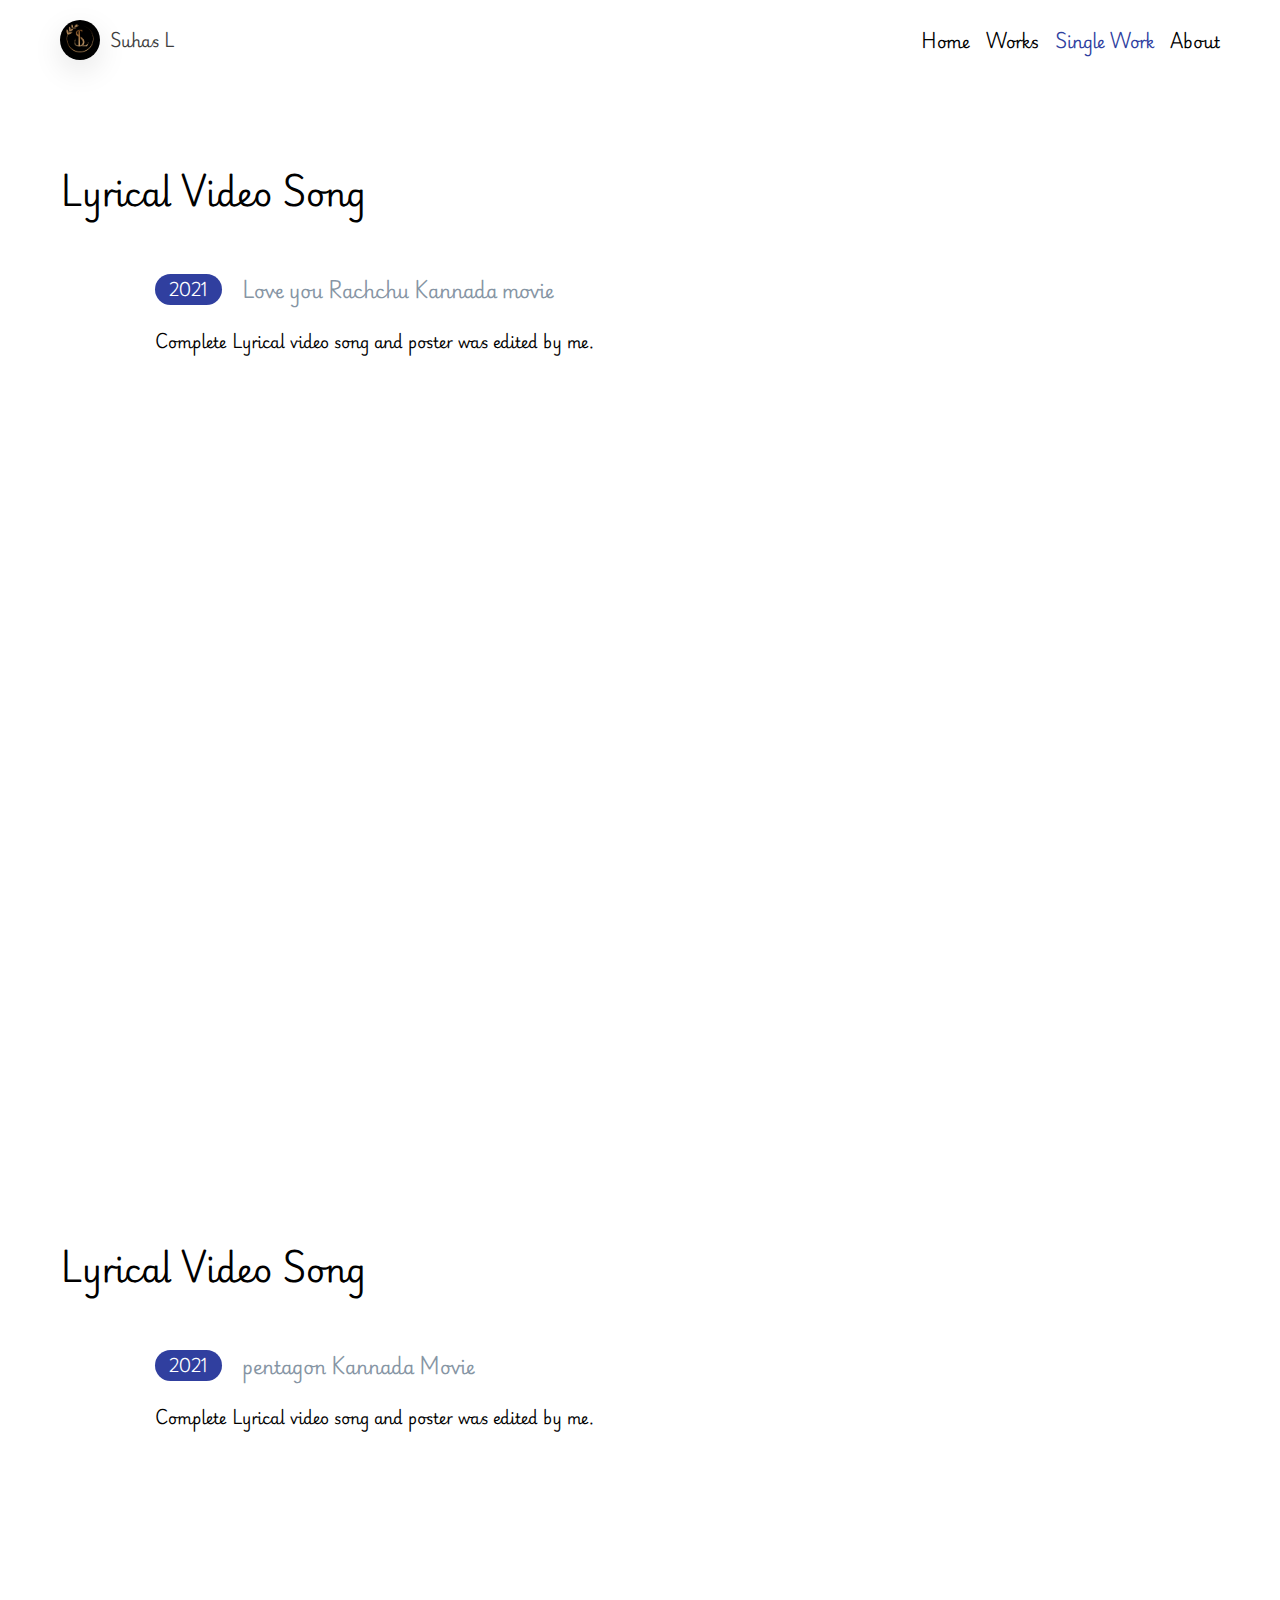
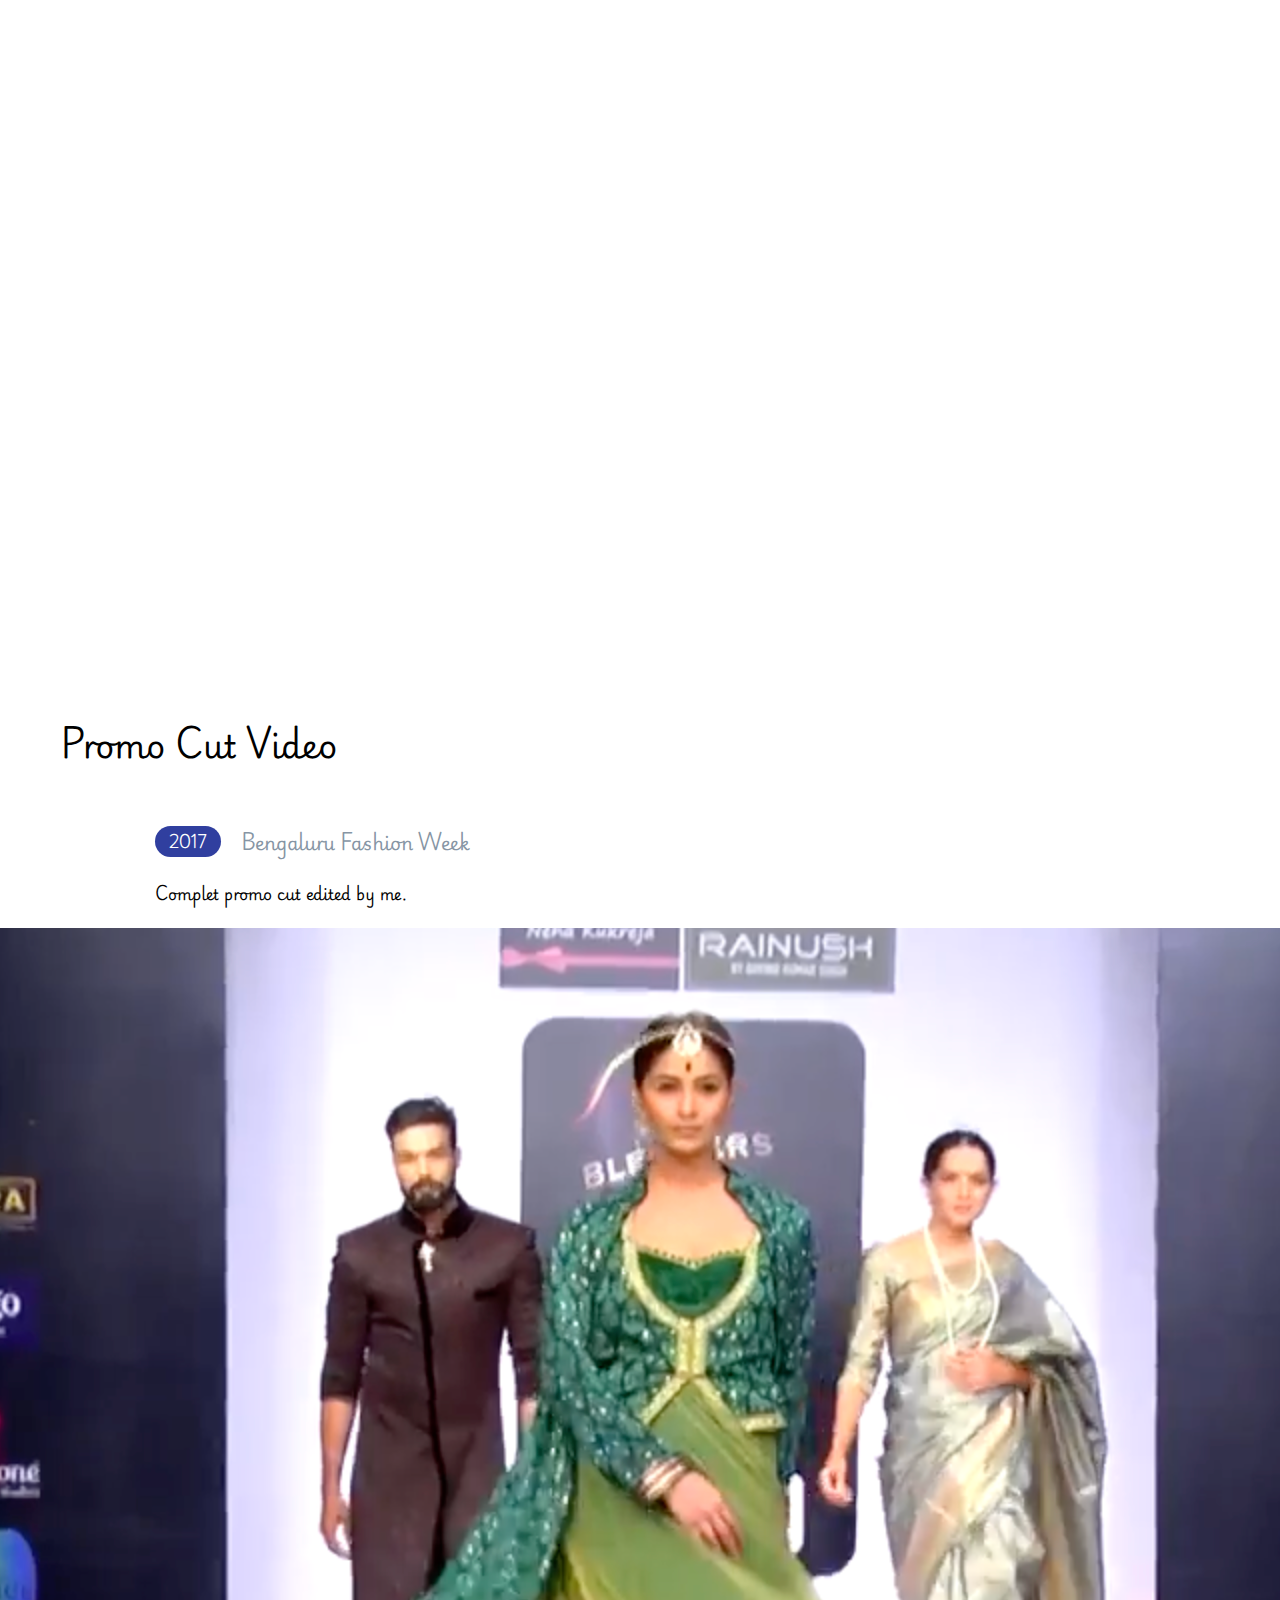
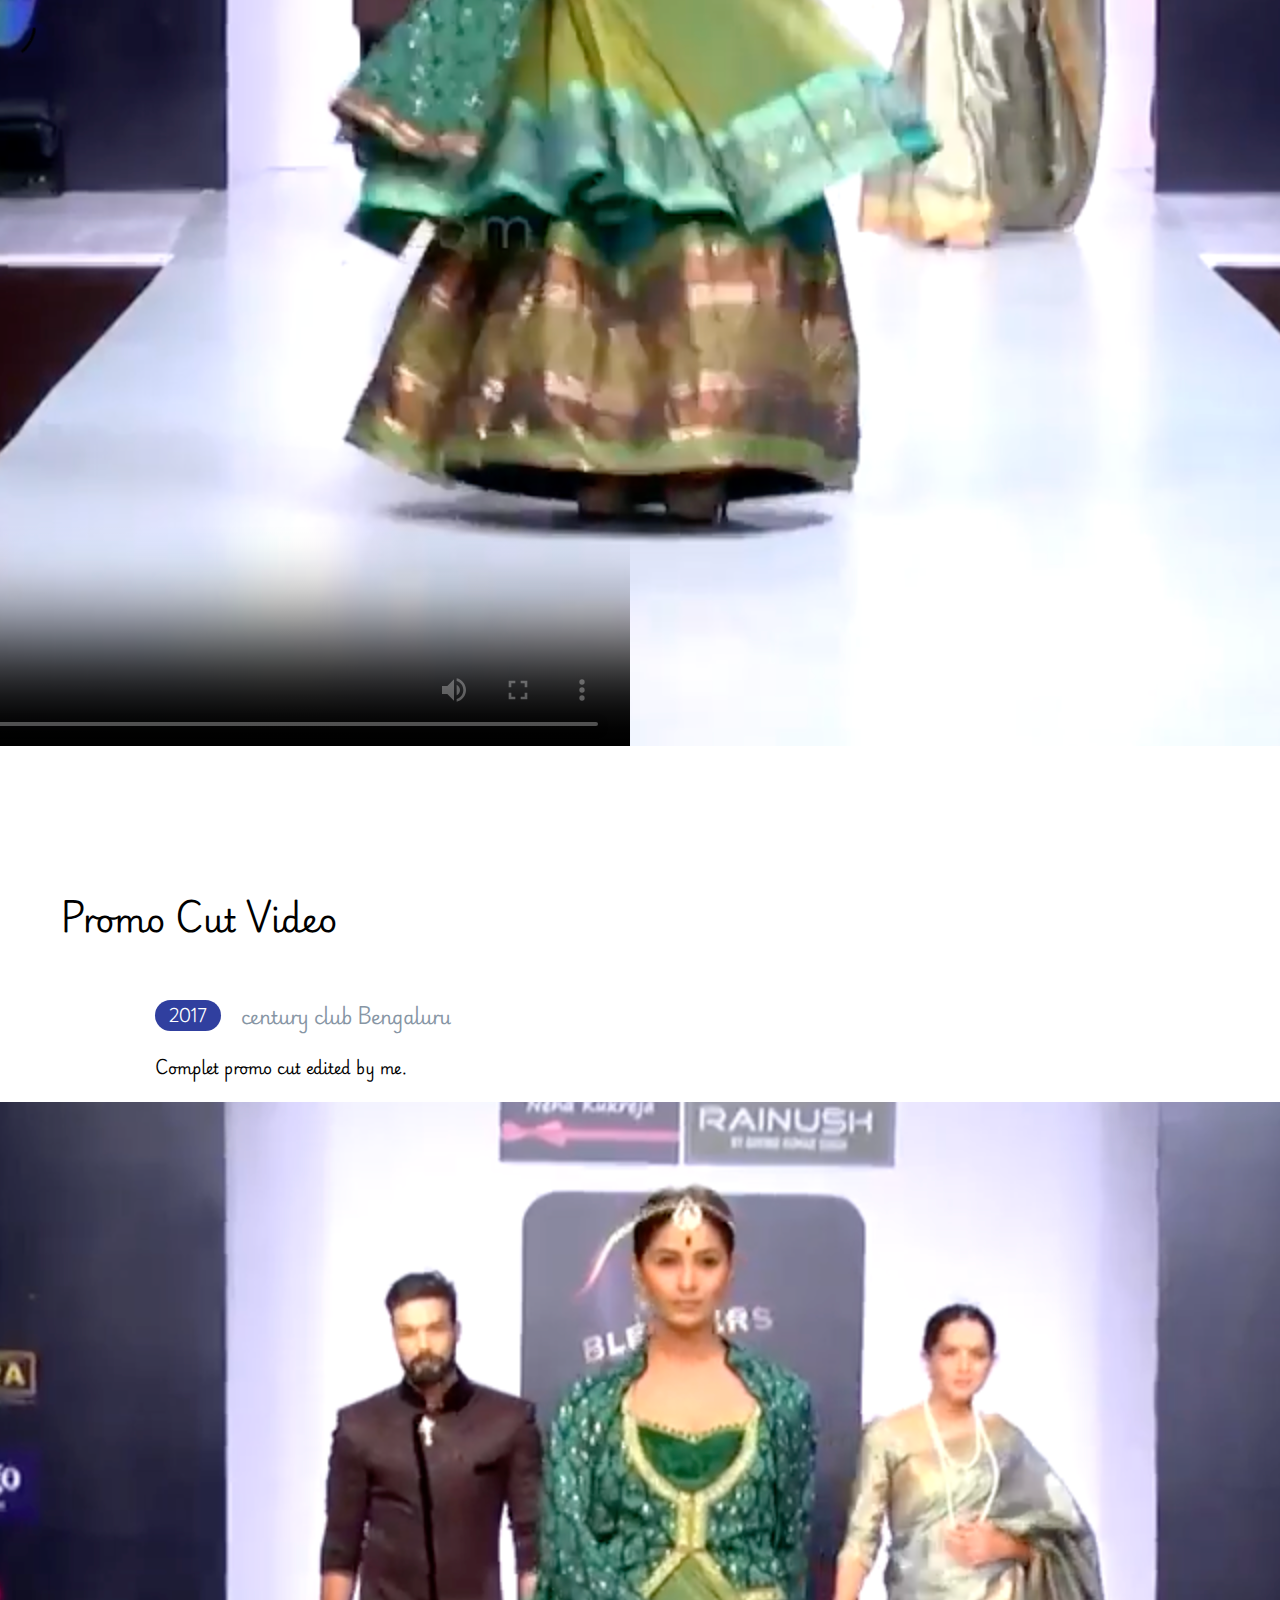
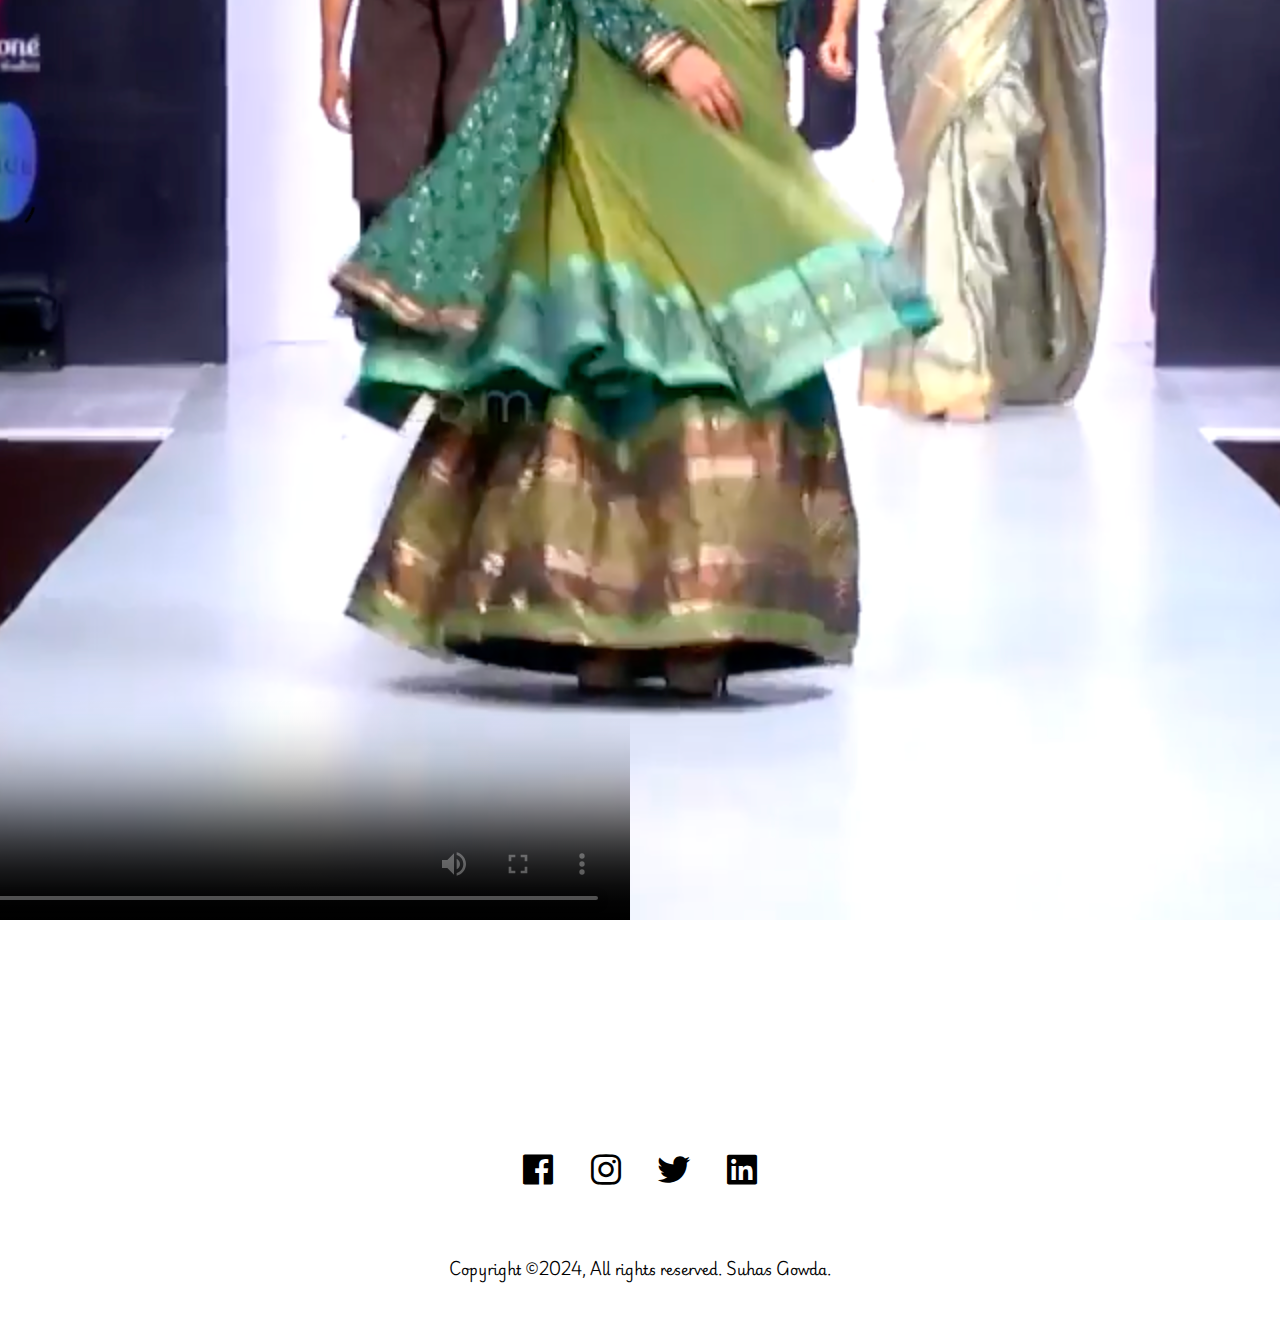
==== single-work.html @ 47966f82 "single-work.html" ====
<!DOCTYPE html>
<html lang="en">

<head>
    <meta charset="UTF-8">
    <meta name="viewport" content="width=device-width, initial-scale=1.0">
    <link href='https://unpkg.com/boxicons@2.1.4/css/boxicons.min.css' rel='stylesheet'>
    <link rel="stylesheet" href="style.css">
    <title>Single Work Page | Suhas L</title>
</head>

<body>

    <nav>
        <div class="logo">
            <img src="assets/logo.png">
            <a href="#">Suhas L</a>
        </div>
        <div class="nav-links">
            <a href="index.html">Home</a>
            <a href="works.html">Works</a>
            <a class="selected" href="single-work.html">Single Work</a>
            <a href="about.html">About</a>
        </div>
    </nav>

   <!DOCTYPE html>
<html lang="en">
<head>
    <meta charset="UTF-8">
    <meta name="viewport" content="width=device-width, initial-scale=1.0">
    <link rel="stylesheet" href="styles.css">
</head>
<body>

<h1 class="page-title">Lyrical Video Song</h1>

<div class="content">
    <div class="work-info">
        <div class="year-badge">2021</div>
        <div class="category">
            <p>Love you Rachchu Kannada movie</p>
        </div>
    </div>

    <p>Complete Lyrical video song and poster was edited by me.</p>

    <!-- First YouTube video -->
    <iframe width="1280 auto" height="720 auto" src="https://www.youtube.com/embed/c3acKecqOKI?si=AXOfdsuxOeLvIfnn" title="YouTube video player" frameborder="0" allow="accelerometer; autoplay; clipboard-write; encrypted-media; gyroscope; picture-in-picture; web-share" referrerpolicy="strict-origin-when-cross-origin" allowfullscreen></iframe>
</div>

<h1 class="page-title">Lyrical Video Song</h1>

<div class="content">
    <div class="work-info">
        <div class="year-badge">2021</div>
        <div class="category">
            <p>pentagon Kannada Movie</p>
        </div>
    </div>

    <p>Complete Lyrical video song and poster was edited by me.</p>

    <!-- Second YouTube video -->
    <iframe width="1280 auto" height="720 auto" src="https://www.youtube.com/embed/EJ8tW-sk_S4?si=3_PJ6ylR5LWvK6cb" title="YouTube video player" frameborder="0" allow="accelerometer; autoplay; clipboard-write; encrypted-media; gyroscope; picture-in-picture; web-share" referrerpolicy="strict-origin-when-cross-origin" allowfullscreen></iframe>
</div>

<h1 class="page-title">Promo Cut Video</h1>

<div class="content">
    <div class="work-info">
        <div class="year-badge">2017</div>
        <div class="category">
            <p>Bengaluru Fashion Week</p>
        </div>
    </div>

    <p>Complet promo cut edited by me.</p>

    <!-- First local video -->
    <video controls poster="assets/Thumbnail.png">
        <source src="assets/Promo video.mp4" type="video/mp4">
        Your browser does not support the video tag.
    </video>
</div>

<h1 class="page-title">Promo Cut Video</h1>

<div class="content">
    <div class="work-info">
        <div class="year-badge">2017</div>
        <div class="category">
            <p>century club Bengaluru</p>
        </div>
    </div>

    <p>Complet promo cut edited by me.</p>

    <!-- Second local video -->
    <video controls poster="assets/Thumbnail.png">
        <source src="assets/fashion show.mp4" type="video/mp4">
        Your browser does not support the video tag.
    </video>
</div>

</body>
</html>




    <footer>
       <!DOCTYPE html>
<html lang="en">
<head>
    <meta charset="UTF-8">
    <meta name="viewport" content="width=device-width, initial-scale=1.0">
    <title>Footer with Social Media Links</title>
    <link rel="stylesheet" href="styles.css"> <!-- Link to external CSS file -->
    <link rel="stylesheet" href="https://cdn.jsdelivr.net/npm/boxicons@2.1.0/css/boxicons.min.css"> <!-- Link to Boxicons CSS -->
</head>
<body>
    <div class="content">
        <!-- Your main content here -->
    </div>

    <footer>
        <div class="socials">
            <a href="https://www.facebook.com/krish.gowda.14855" target="_blank"><i class='bx bxl-facebook-square'></i></a>
            <a href="https://www.instagram.com/krish_gowda_0711" target="_blank"><i class='bx bxl-instagram'></i></a>
            <a href="https://www.twitter.com/Krish1998_29" target="_blank"><i class='bx bxl-twitter'></i></a>
            <a href="https://www.linkedin.com/in/suhas-gowda-4a1223180" target="_blank"><i class='bx bxl-linkedin-square'></i></a>
        </div>
    </footer>
</body>
</html>

        <p>Copyright ©2024, All rights reserved. Suhas Gowda.</p>
    </footer>


</body>

</html>
---- style.css ----
@import url('https://fonts.googleapis.com/css2?family=Playwrite+AU+SA:wght@100..400&family=Playwrite+NG+Modern:wght@100..400&display=swap');


*{
    margin: 0;
    padding: 0;
    box-sizing: border-box;
    font-family: "Playwrite NG Modern", cursive;
}

a{
    text-decoration: none;
    color: #000;
}

img{
    object-fit: cover;
    object-position: top;
    box-shadow: 0 10px 30px rgba(0, 0, 0, 0.1);
}

nav{
    padding: 20px 148px;
    background-color: #fff;
    display: flex;
    align-items: center;
    justify-content: space-between;
    font-weight: 600;
}

nav .logo{
    display: flex;
    align-items: center;
    gap: 10px;
}

nav .logo img{
    width: 40px;
    height: 40px;
    border-radius: 50%;
}

nav .logo a{
    font-size: 15px;
    color: #3e3e3e;
    font-weight: bold;
}

nav .nav-links{
    display: flex;
    gap: 16px;
}

nav .nav-links a{
    transition: color 0.3s ease;
}

nav .nav-links a:hover,
nav .nav-links a.selected{
    color: #303f9f;
}

.main {
    padding: 0 148px;
    display: flex;
    align-items: center;
    justify-content: space-between;
    gap: 50px;
    height: calc(100vh - 80px);
}

.main .info h1{
    font-size: 44px;
    margin-bottom: 40px auto;
}

.main .info p{
    font-size: 16px;
    margin-bottom: 45px;
    width: 100%;
}

.main .info button,
.content .post-list .post-item .buttons button{
    padding: 10px 30px;
    background: #303f9f;
    border: none;
    color: #fff;
    font-size: 16px;
    border-radius: 12px;
    cursor: pointer;
    transition: background 0.3s ease;
}

.main .info button:hover,
.content .post-list .post-item .buttons button:hover{
    background: #1a237e;
}

.main img{
    width: 400px;
    height: 400px;
    border-radius: 140px;
}

.recent{
    padding: 60px 148px;
    background-color: #dbedf2;
}

.recent .header{
    display: flex;
    align-items: center;
    justify-content: space-between;
    margin-bottom: 30px;
}

.recent .header h4,
.separator h4{
    font-size: 20px;
    font-weight: 400;
}

.recent .header a{
    color: #303f9f;
}

.recent .posts{
    display: flex;
    justify-content: center;
    gap: 20px;
}

.recent .posts .post-item{
    background-color: #fff;
    padding: 24px;
    width: 460px;
}

.recent .posts .post-item h3,
.content .post-list .post-item h3{
    font-size: 26px;
    margin-bottom: 18px;
}

.recent .posts .post-item .info,
.content .post-list .post-item .info{
    display: flex;
    gap: 10px;
    margin-bottom: 10px;
}

.recent .posts .post-item .info h5,
.content .post-list .post-item h5{
    font-size: 18px;
    font-weight: 400;
}

.recent .posts .post-item p{
    width: 400px;
}

.separator{
    padding: 40px 148px 0;
}

.separator h4{
    margin-bottom: 30px;
}

.featured{
    padding: 40px 290px 0;
}

.featured .item,
.works-list .item{
    display: flex;
    gap: 30px;
    margin-bottom: 30px;
    padding-bottom: 30px;
    border-bottom: 2px solid #e0e0e0;
}

.featured .item img,
.works-list .item img{
    width: 320px;
    height: 200px;
    border-radius: 6px;
}

.featured .item .details h3,
.works-list .item h3{
    font-size: 30px;
    margin-bottom: 16px;
}

.featured .item .details .item-info,
.works-list .item .details .item-info{
    display: flex;
    align-items: center;
    gap: 20px;
    margin-bottom: 20px;
}

.featured .item .details .item-info .year-badge,
.works-list .item .details .item-info .year-badge,
.content .work-info .year-badge{
    background-color: #303f9f;
    padding: 2px 14px;
    color: #fff;
    border-radius: 16px;
    font-size: 14px;
    font-weight: bold;
}

.featured .item .details .item-info h4,
.works-list .item .details .item-info h4{
    color: #8695a4;
    font-size: 18px;
}

.featured .item .details p,
.works-list .item .details p{
    width: 700px;
    text-align: justify;
}

footer{
    padding: 40px 0;
    display: flex;
    flex-direction: column;
    align-items: center;
}

footer .socials{
    display: flex;
    align-items: center;
    gap: 28px;
    margin-bottom: 20px;
}

footer .socials i{
    font-size: 40px;
    cursor: pointer;
    transition: color 0.3s ease;
}

/* Specific icon colors */
.socials a[href*="facebook"] i:hover{
    color: #3b5998; /* Facebook blue */
}

.socials a[href*="instagram"] i:hover{
    color: #e4405f; /* Instagram pink */
}

.socials a[href*="twitter"] i:hover{
    color: #1da1f2; /* Twitter blue */
}

.socials a[href*="linkedin"] i:hover{
    color: #0077b5; /* LinkedIn blue */
}

footer p{
    font-size: 14px;
}

.page-title{
    padding: 80px 234px 20px;
    width: 100%;
}

.content{
    padding: 30px 148px 60px;
    display: flex;
    flex-direction: column;
    align-items: center;
}

.content .work-info{
    display: flex;
    align-items: center;
    justify-content: flex-start;
    gap: 20px;
    width: 970px;
}

.content .work-info .category{
    color: #8695a4;
    font-size: 18px;
}

.content>p{
    width: 970px;
    font-size: 15px;
    margin: 20px 0;
}

.content>img{
    width: 970px;
    margin: 30px 0;
    border-radius: 20px;
}

.content>h1,
.content>h2,
.content>h3{
    width: 970px;
}

.content .post-list{
    display: flex;
    flex-direction: column;
    gap: 20px;
}

.content .post-list .post-item{
    background-color: #dbedf2;
    padding: 24px;
    width: 960px;
    border-radius: 10px;
}

.content .post-list .post-item .buttons{
    margin-top: 30px;
    display: flex;
    align-items: center;
    justify-content: flex-end;
    gap: 10px;
}

.content .post-list .post-item .buttons button{
    font-size: 14px;
    padding: 6px 20px;
}

.content .post-list .post-item .buttons i{
    font-size: 22px;
    cursor: pointer;
    transition: color 0.3s ease;
}

.content .post-list .post-item .buttons i:hover{
    color: #303f9f;
}

.content .container{
    background-color: #dbedf2;
    padding: 30px;
    display: flex;
    align-items: center;
    gap: 30px;
    width: 970px;
    border-radius: 20px;
}

.content .container img{
    width: 300px;
    height: 300px;
    border-radius: 20px;
}

.content .container h2{
    margin-bottom: 20px;
    font-size: 30px;
}

.content .container .about>p{
    text-align: justify;
}

.content .container .about .email{
    font-weight: bold;
    margin-top: 30px;
    font-size: 14px;
}

.content .container .about .phone{
    font-weight: bold;
    margin-top: 05px;
    font-size: 14px;
}


@media screen and (max-width: 1400px) {
    
    nav{
        padding: 20px 60px;
    }

    .main{
        padding: 0 60px;
    }

    .recent{
        padding: 60px;
    }

    .featured,
    .separator{
        padding: 40px 60px 0;
    }

    .page-title{
        padding: 80px 60px 20px;
    }

}

@media screen and (max-width: 1200px) {
    
    nav{
        padding: 20px 40px;
    }

    .main{
        padding: 0 40px;
    }

    .main img{
        width: 340px;
        height: 340px;
    }

    .recent{
        padding: 40px;
    }

    .featured,
    .separator{
        padding: 40px 40px 0;
    }

    .featured .item .details p,
    .works-list .item .details p{
        width: 100%;
    }

    .page-title{
        padding: 80px 40px 20px;
    }

    .content .work-info,
    .content>p,
    .content>img,
    .content>h1,
    .content>h2,
    .content>h3,
    .content .post-list .post-item,
    .content .container{
        width: 100%;
    }

    .content .container img{
        width: 250px;
        height: 250px;
    }

    .content .container h2{
        font-size: 24px;
        margin-bottom: 10px;
    }

    .content .container .about>p{
        font-size: 14px;
    }

}

@media screen and (max-width: 992px) {
    
    nav{
        padding: 20px;
    }

    .main{
        padding: 0 20px;
    }

    .main img{
        width: 300px;
        height: 300px;
    }

    .main .info h1{
        font-size: 34px;
    }

    .main .info p{
        font-size: 15px;
    }

    .main .info button{
        font-size: 15px;
        padding: 8px 22px;
    }

    .recent{
        padding: 40px 20px;
    }

    .recent .posts .post-item{
        width: 100%;
    }

    .recent .posts .post-item h3,
    .content .post-list .post-item h3{
        font-size: 20px;
    }

    .recent .posts .post-item .info h5,
    .content .post-list .post-item .info h5{
        font-size: 14px;
    }

    .recent .posts .post-item p{
        width: 100%;
        font-size: 14px;
    }

    .featured,
    .separator{
        padding: 40px 20px 0;
    }

    .featured .item,
    .works-list .item{
        flex-direction: column;
        padding: 0 20px 30px;
    }

    .featured .item img,
    .works-list .item img{
        width: 100%;
        height: auto;
    }

    .featured .item .details h3,
    .works-list .details .item h3{
        font-size: 24px;
        margin-bottom: 12px;
    }

    .featured .item .details .item-info .year-badge,
    .works-list .item .details .item-info .year-badge{
        font-size: 12px;
    }

    .featured .item .details .item-info h4,
    .works-list .item .details .item-info h4{
        font-size: 15px;
    }

    .featured .item .details p,
    .works-list .item .details p{
        font-size: 14px;
    }

    .content{
        padding: 30px 20px 60px;
    }

    .content .container h2{
        font-size: 20px;
    }

    .content .container .about>p{
        font-size: 13px;
    }

}

@media screen and (max-width: 768px) {
    
    nav{
        justify-content: center;
    }

    nav .logo{
        display: none;
    }

    .main{
        flex-direction: column;
        justify-content: space-around;
        margin: 40px 0;
        height: auto;
    }

    .main .info h1{
        font-size: 30px;
        margin-bottom: 16px;
    }

    .main .info p{
        margin-bottom: 16px;
    }

    .main .info button{
        padding: 6px 20px;
        font-size: 13px;
    }

    .main img{
        margin-top: 20px;
        width: 100%;
        height: auto;
        border-radius: 50px;
    }

    .recent .posts,
    .content .container{
        flex-direction: column;
    }

    .content .container img{
        width: 100%;
        height: auto;
    }



iframe {
    width: 100%; /* Ensure iframe fills its container */
    height: 100%; /* Full height for responsive behavior */
    aspect-ratio: 16/9; /* Maintain 16:9 aspect ratio for iframe */
}

.video-container {
    width: 100%;
}

video {
    width: 100%; /* Ensure video fills its container */
    height: auto; /* Maintain aspect ratio */
}

/* Responsive breakpoints */

@media (max-width: 767px) {
    /* Mobile view */

    .content-wrapper {
        flex-direction: column; /* Stack iframe and video vertically on smaller screens */
    }

    iframe, video {
        height: auto; /* Reset height for better mobile responsiveness */
        max-width: 100%; /* Ensure videos do not exceed container width */
    }
}

}
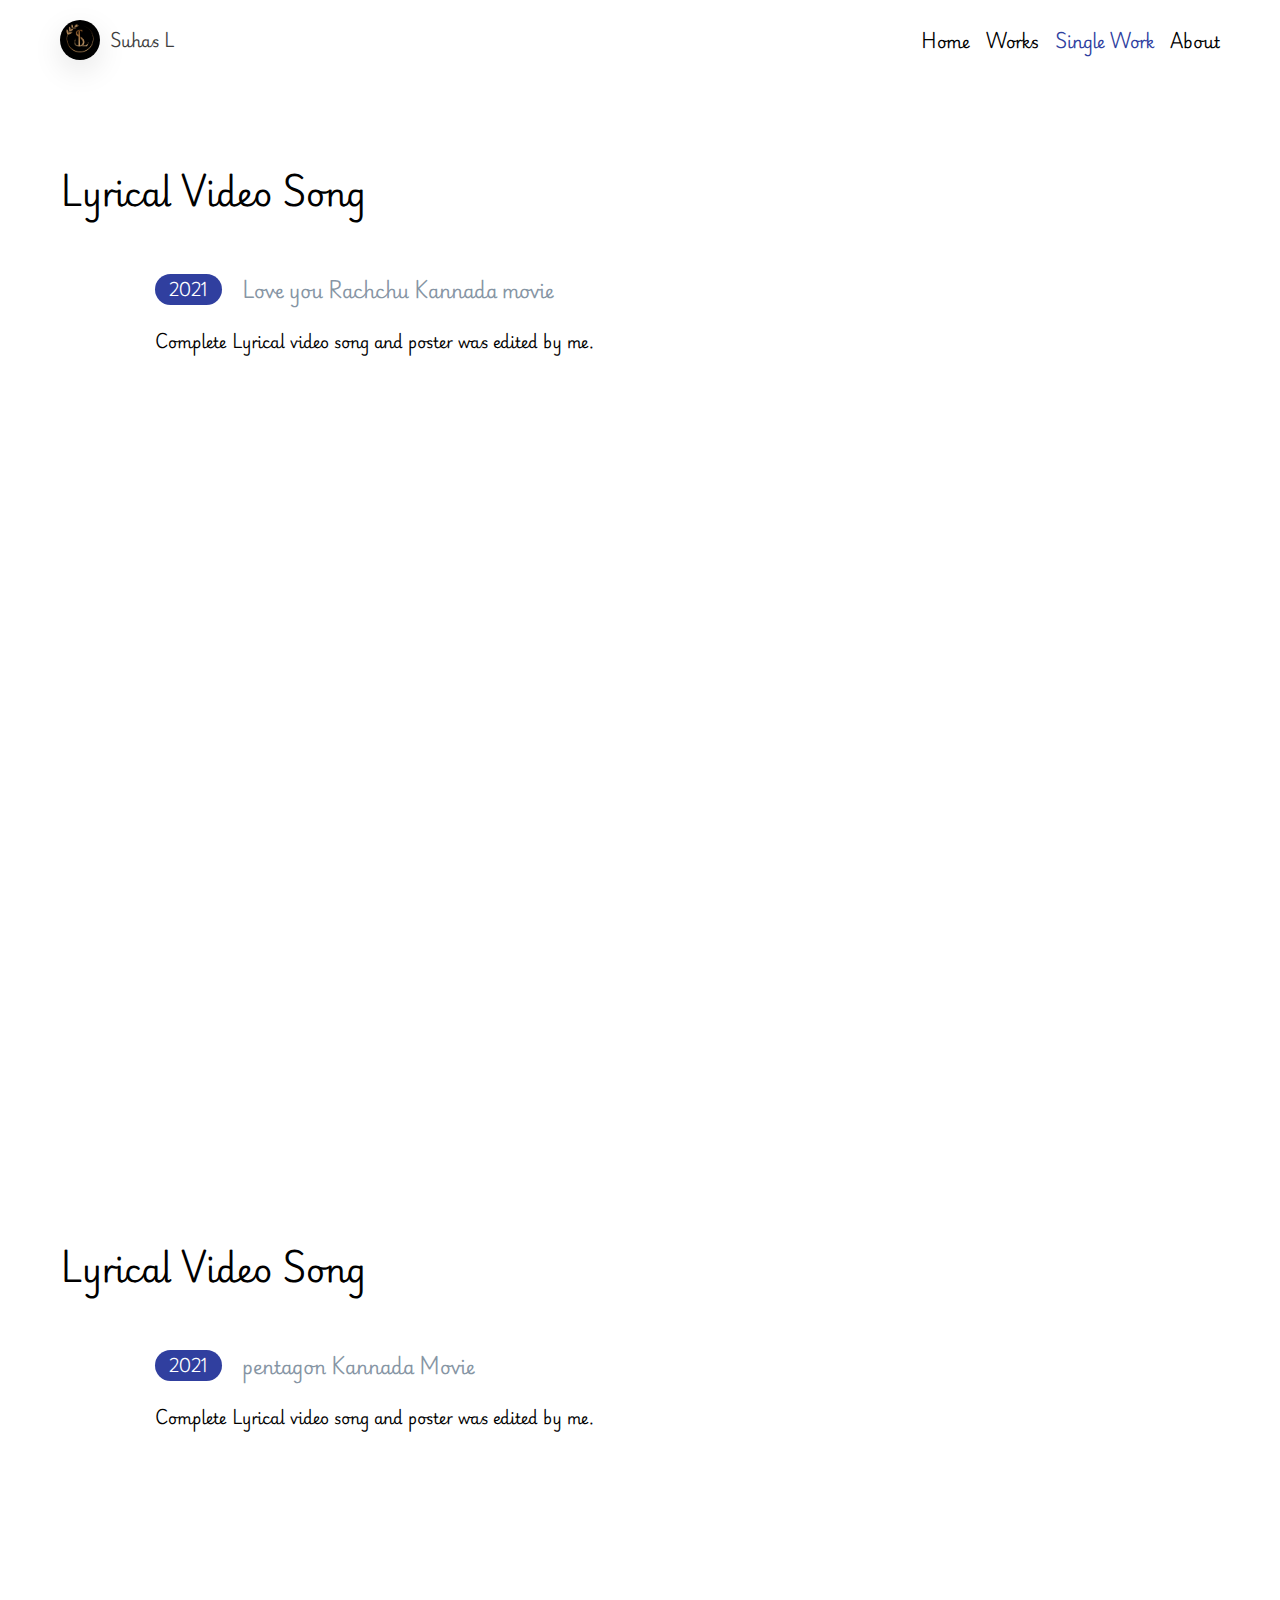
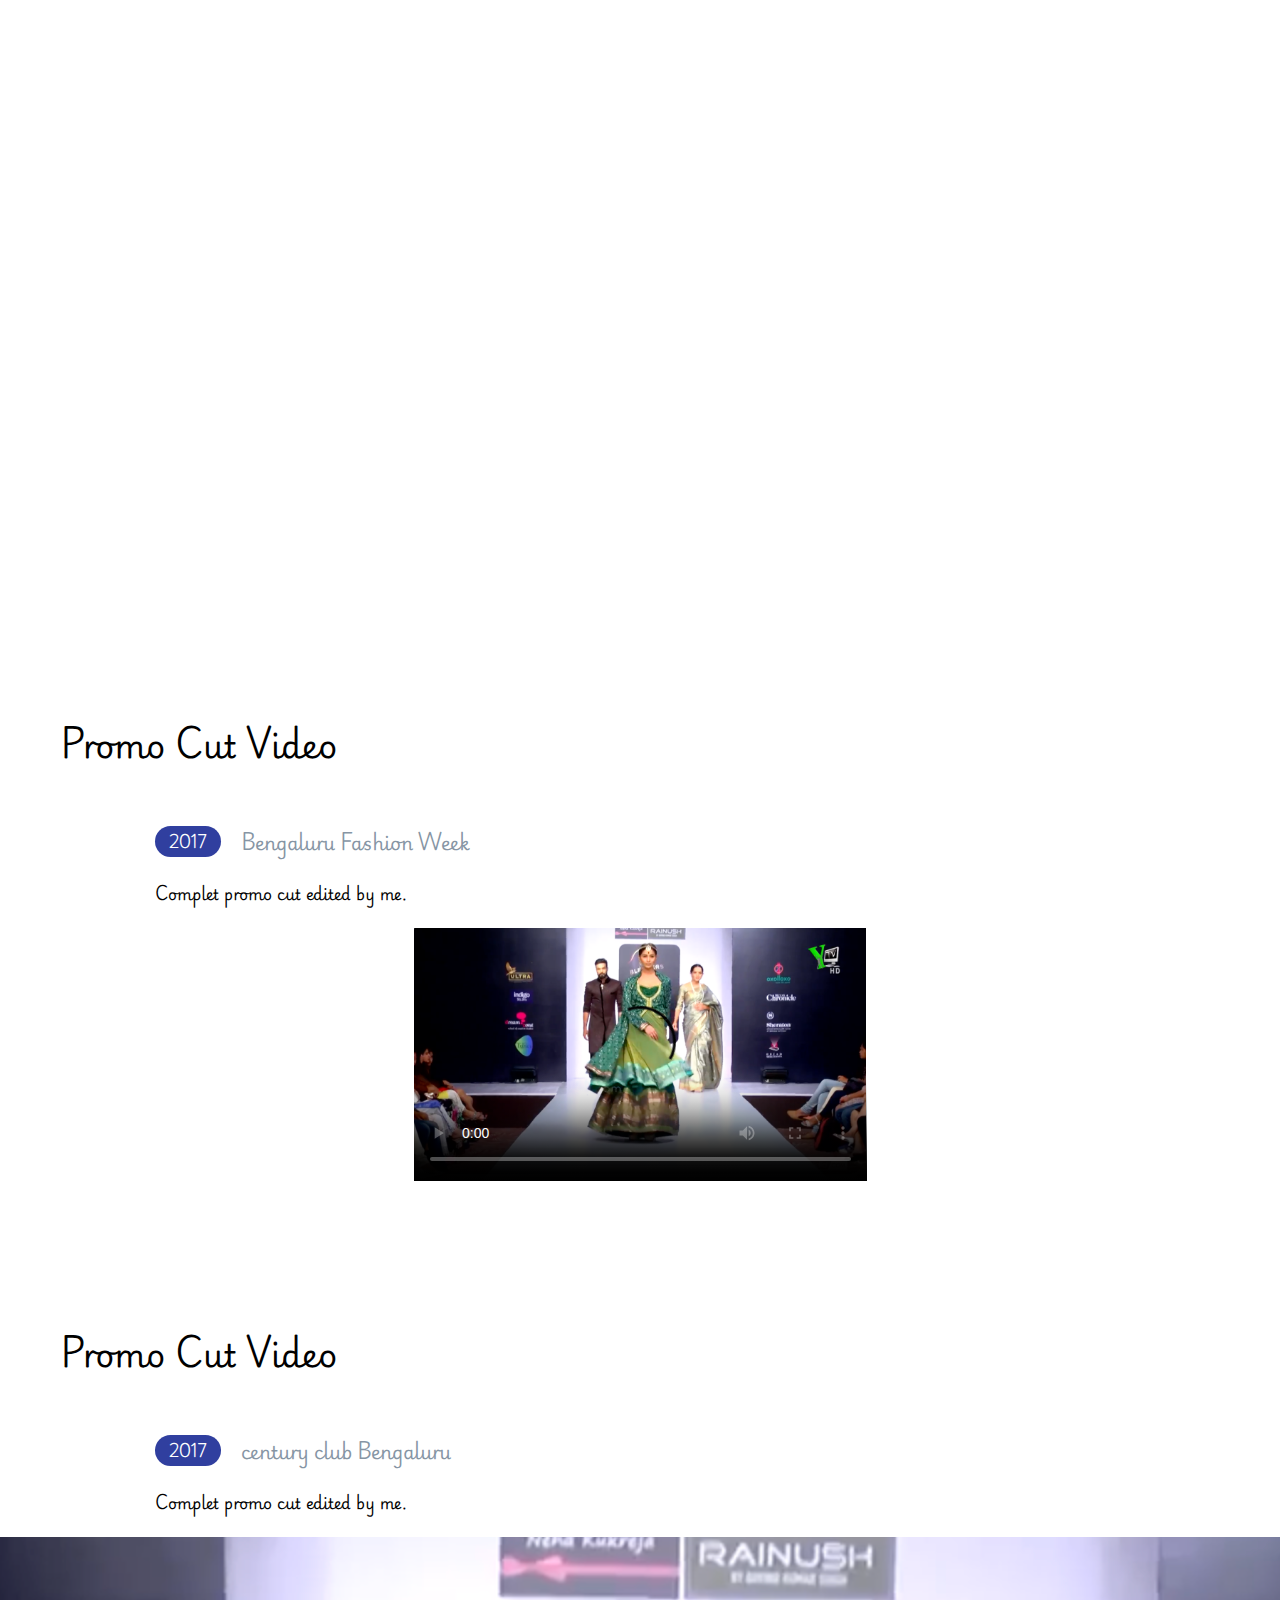
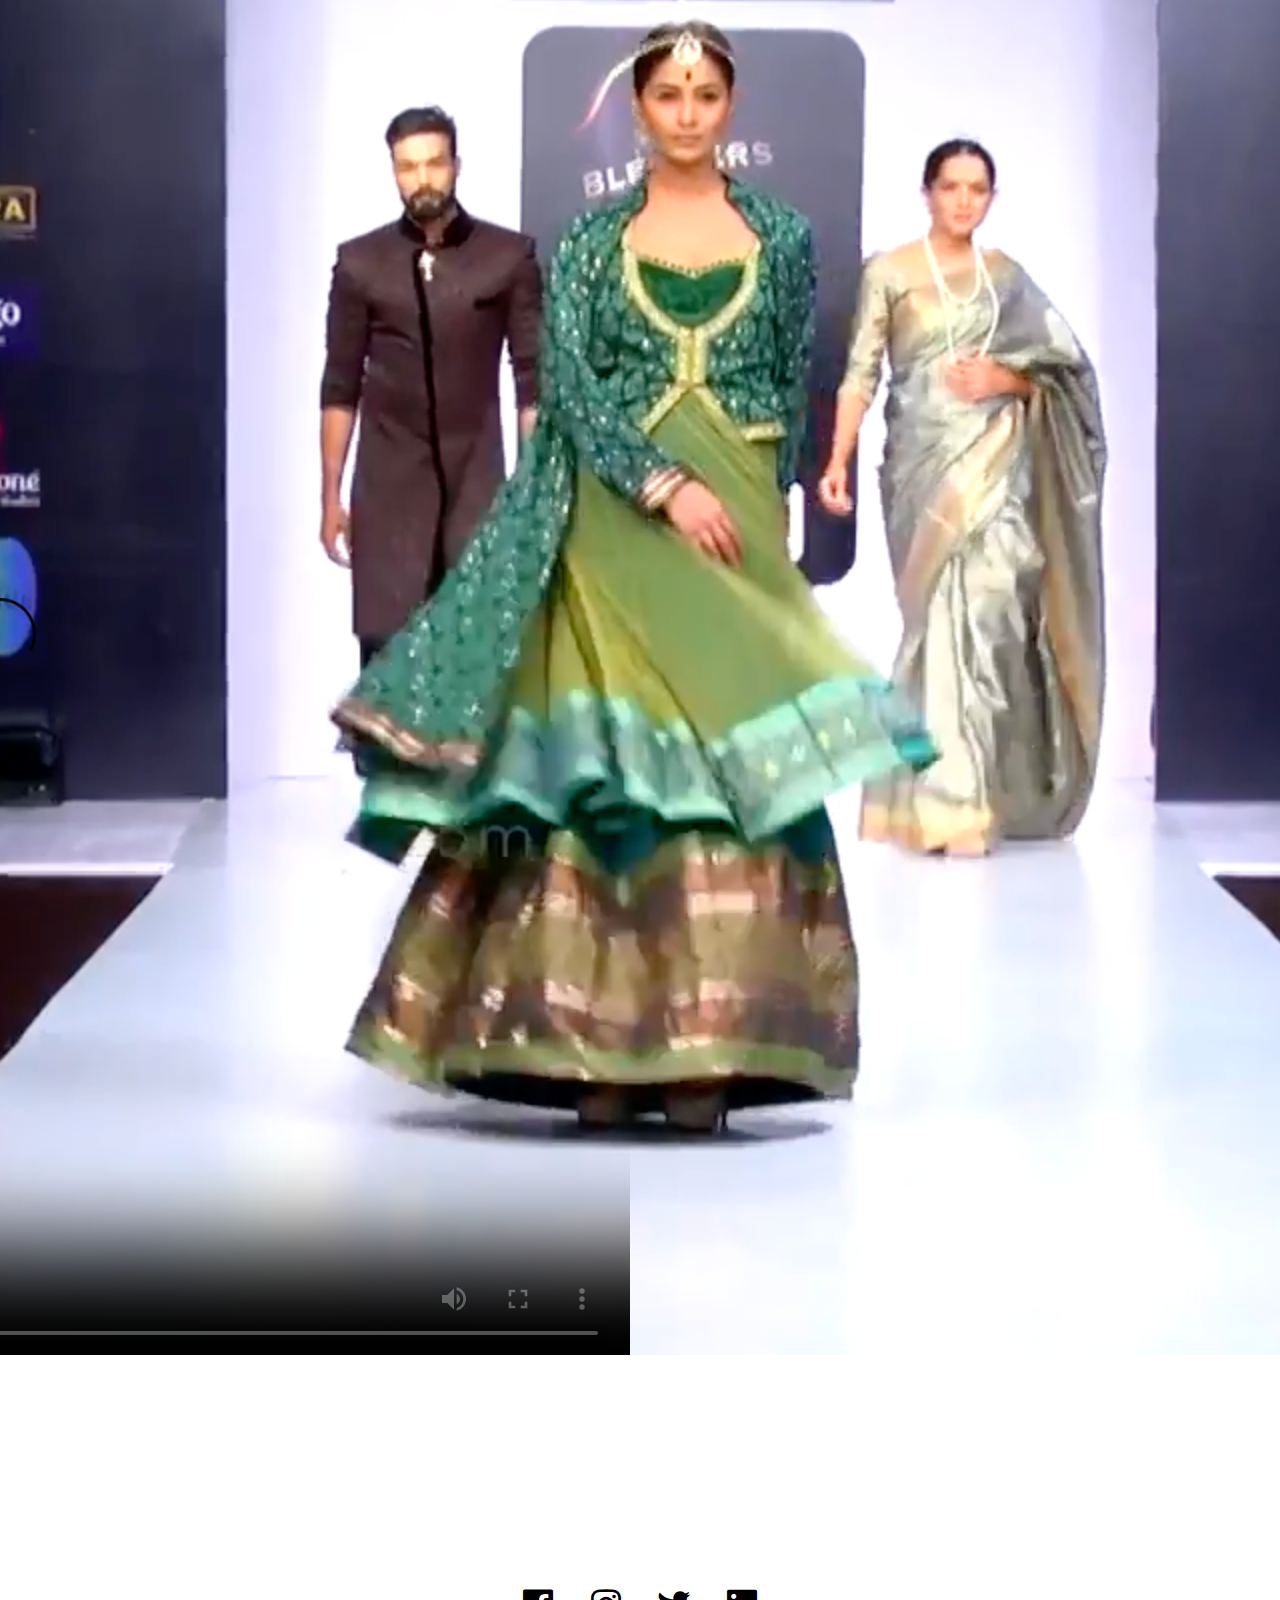
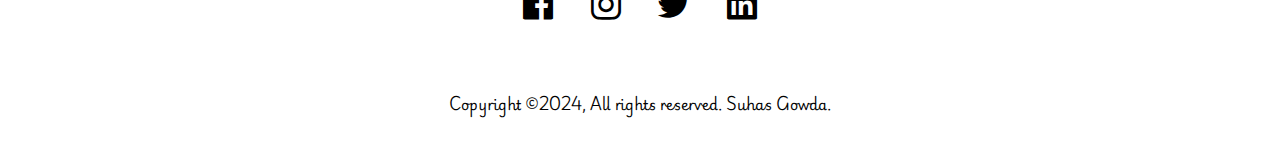
==== commit 7c0337d3: "single-work.html" ====
--- a/single-work.html
+++ b/single-work.html
@@ -78,7 +78,7 @@
     <p>Complet promo cut edited by me.</p>
 
     <!-- First local video -->
-    <video controls poster="assets/Thumbnail.png">
+    <video controls width="46% auto" poster="assets/Thumbnail.png">
         <source src="assets/Promo video.mp4" type="video/mp4">
         Your browser does not support the video tag.
     </video>
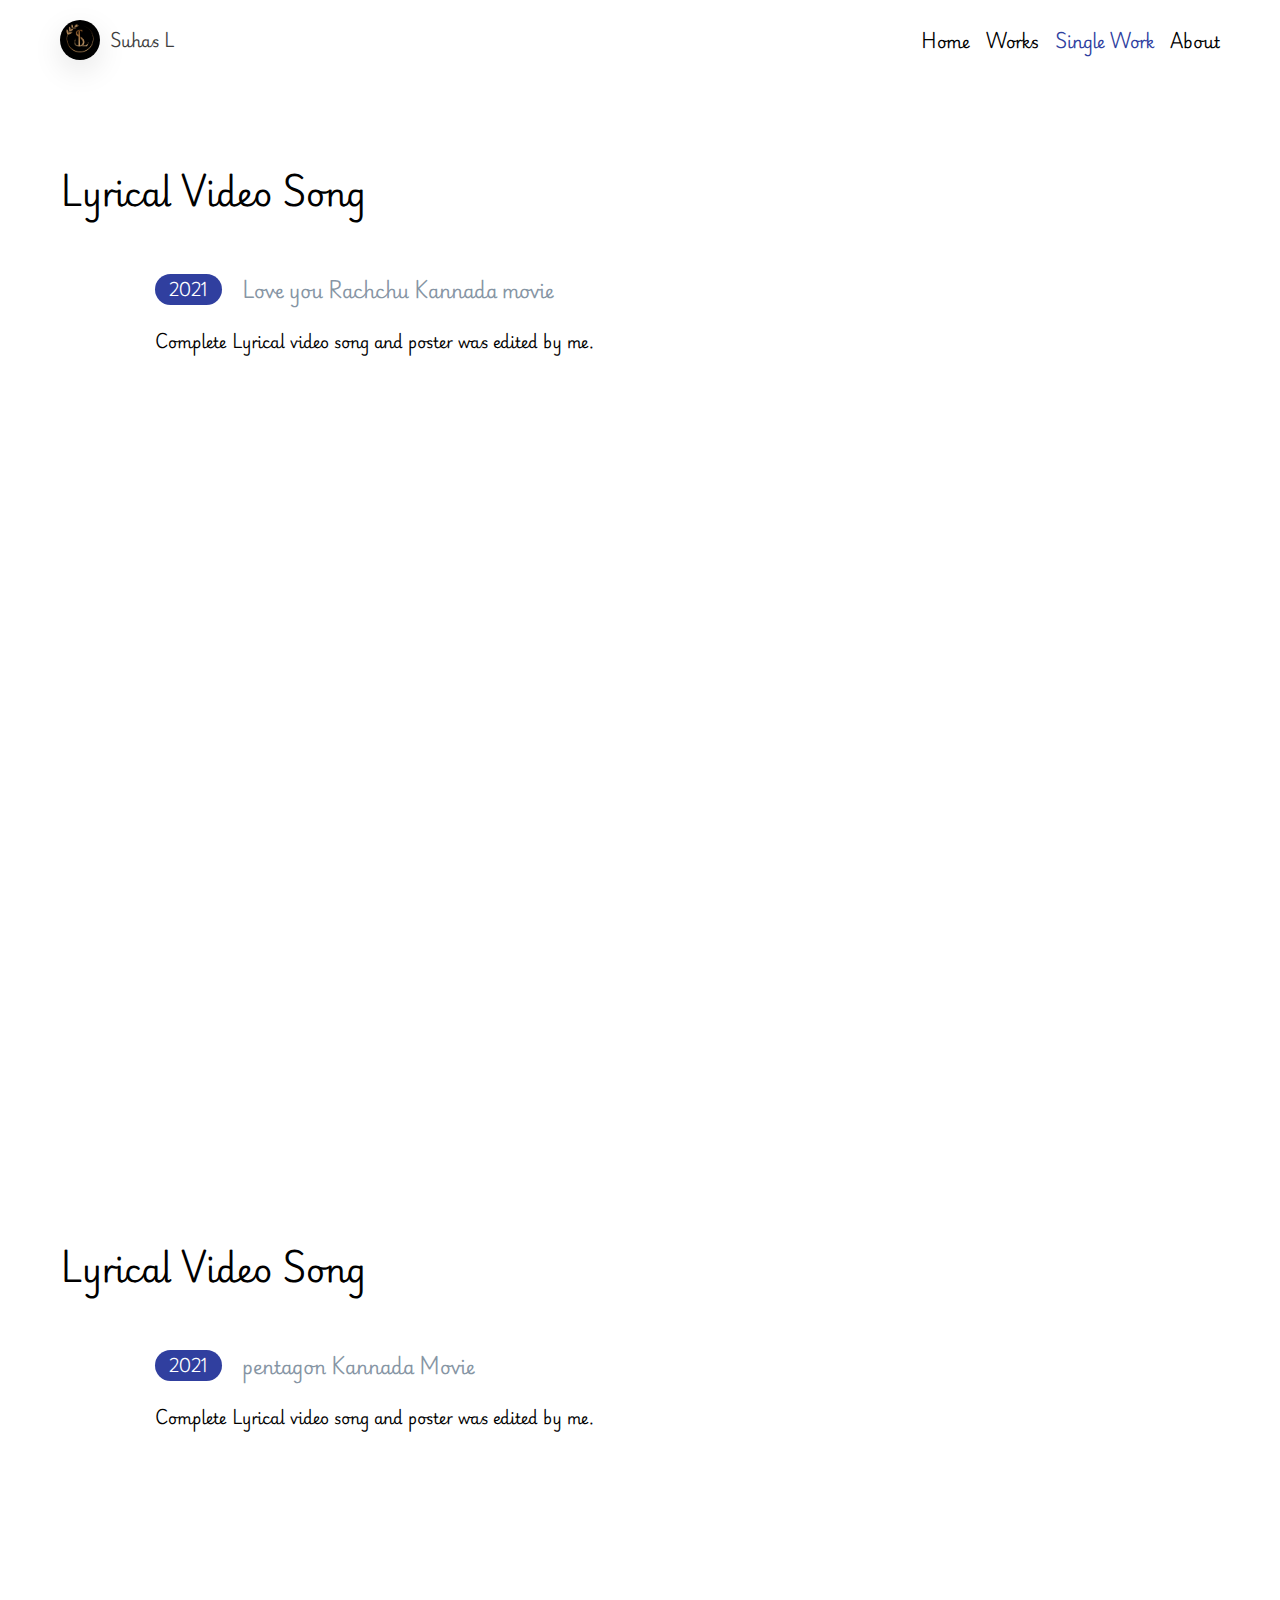
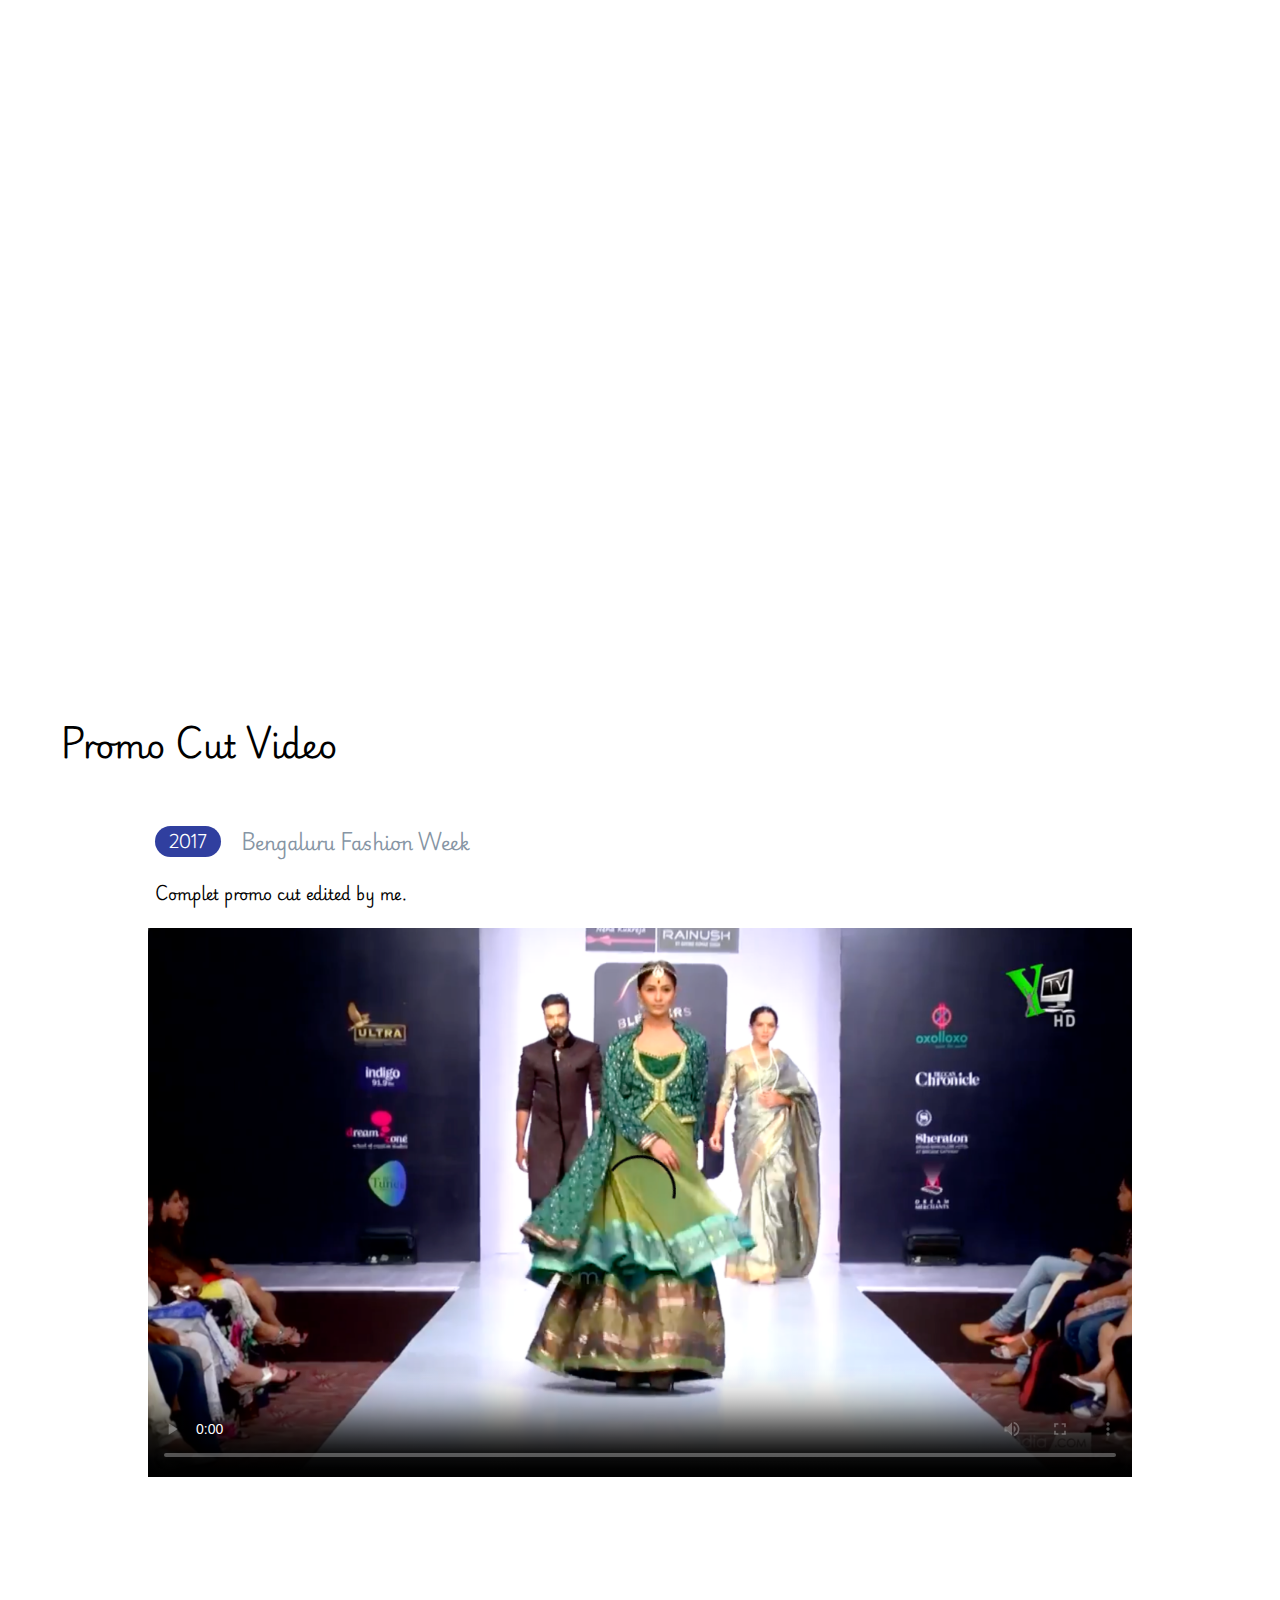
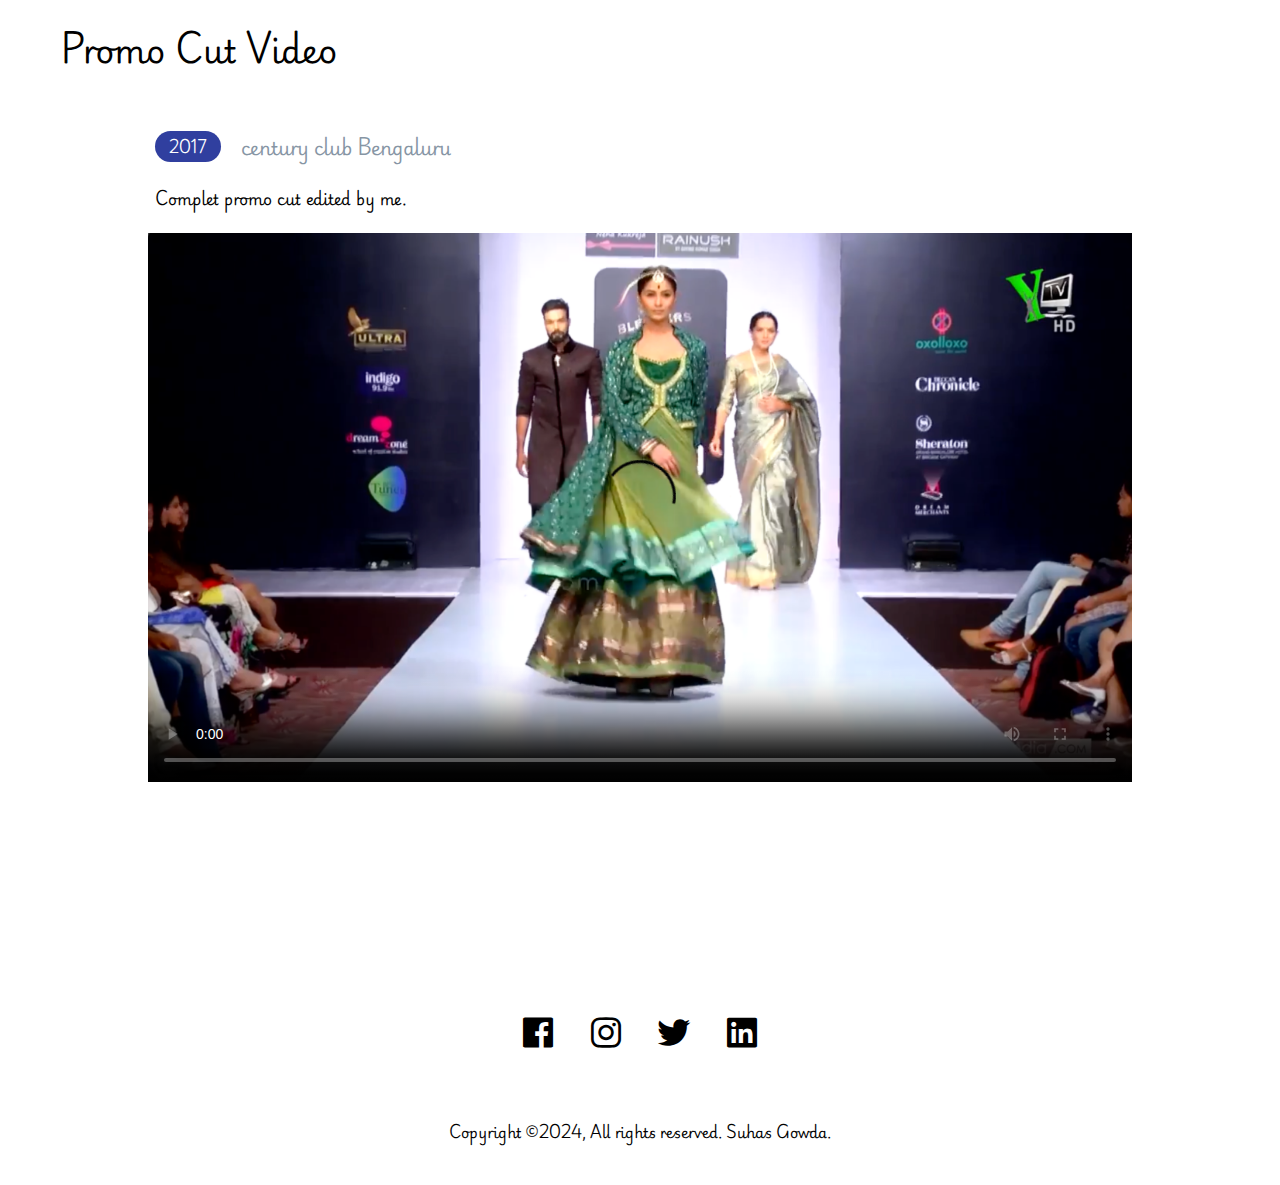
==== commit 39cb2e45: "single-work.html" ====
--- a/single-work.html
+++ b/single-work.html
@@ -78,7 +78,7 @@
     <p>Complet promo cut edited by me.</p>
 
     <!-- First local video -->
-    <video controls width="46% auto" poster="assets/Thumbnail.png">
+    <video controls width="100% auto" poster="assets/Thumbnail.png">
         <source src="assets/Promo video.mp4" type="video/mp4">
         Your browser does not support the video tag.
     </video>
@@ -97,7 +97,7 @@
     <p>Complet promo cut edited by me.</p>
 
     <!-- Second local video -->
-    <video controls poster="assets/Thumbnail.png">
+    <video controls width="100% auto" poster="assets/Thumbnail.png">
         <source src="assets/fashion show.mp4" type="video/mp4">
         Your browser does not support the video tag.
     </video>
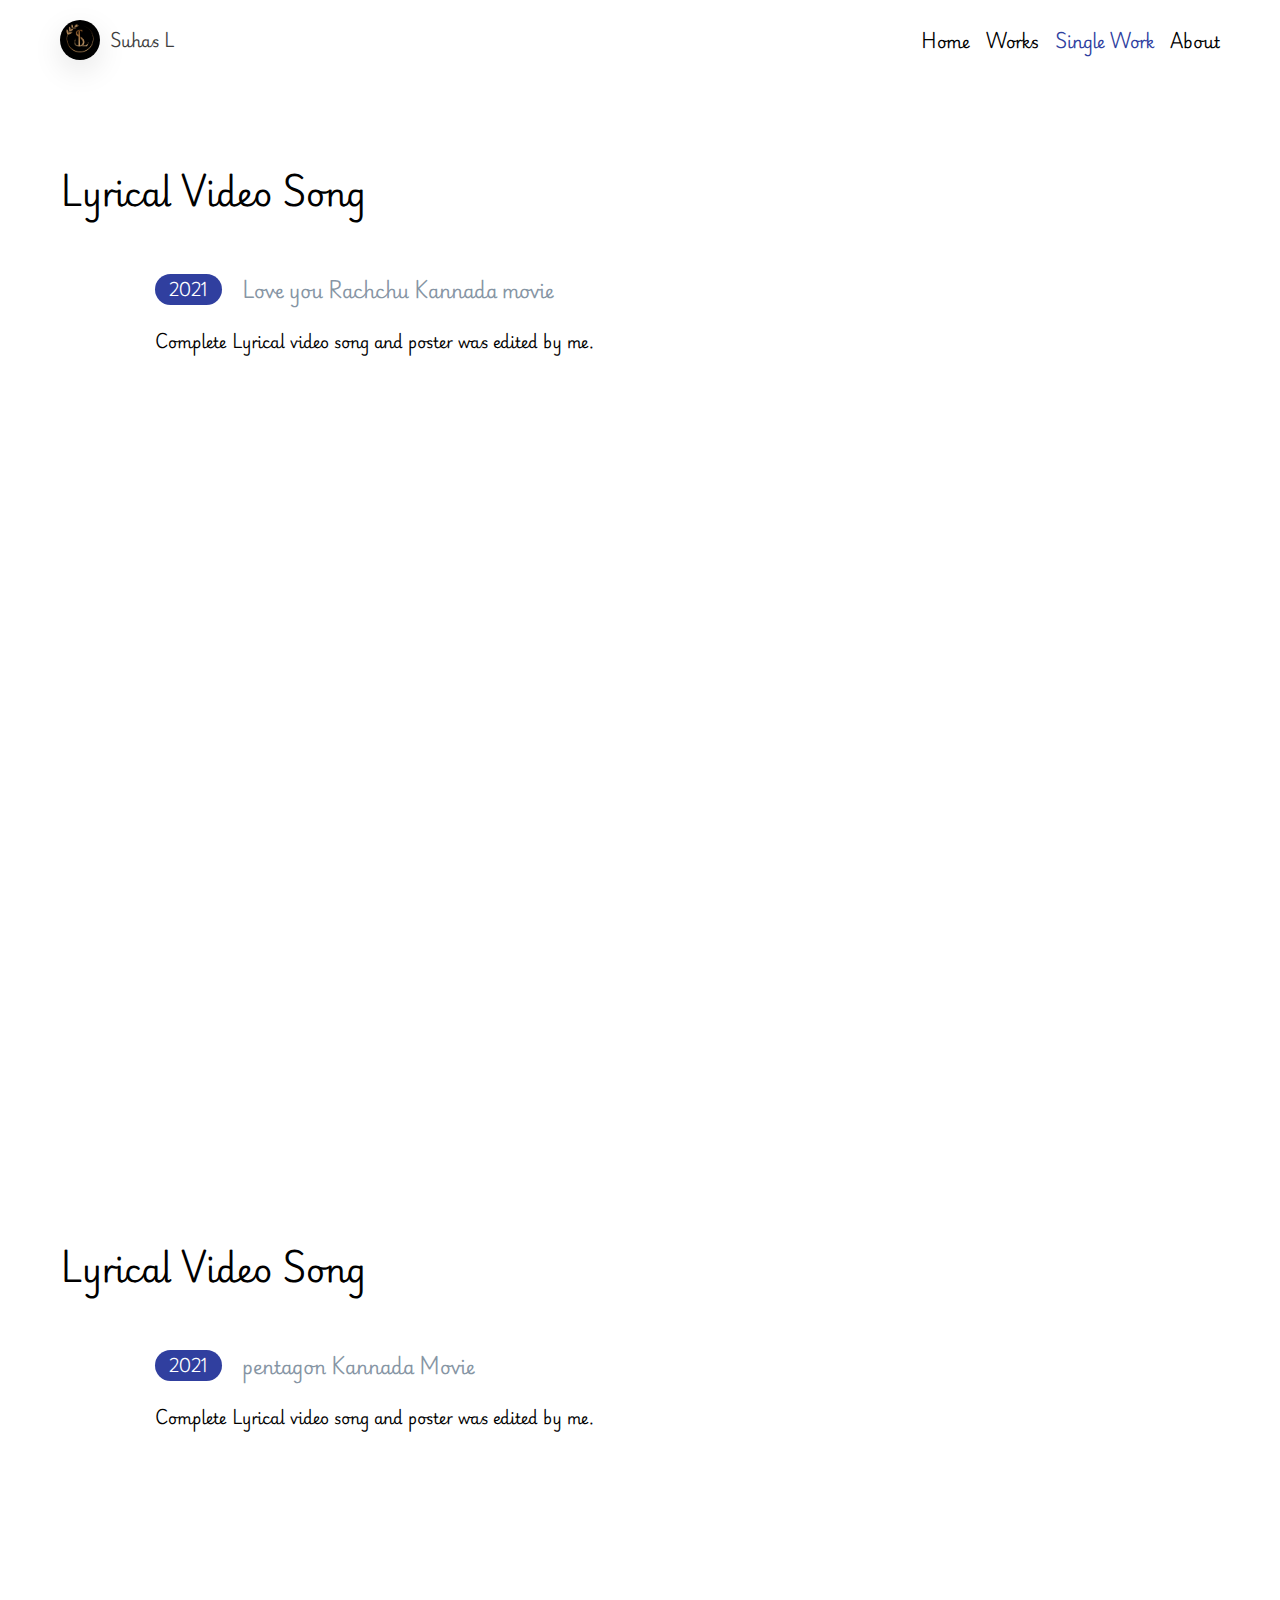
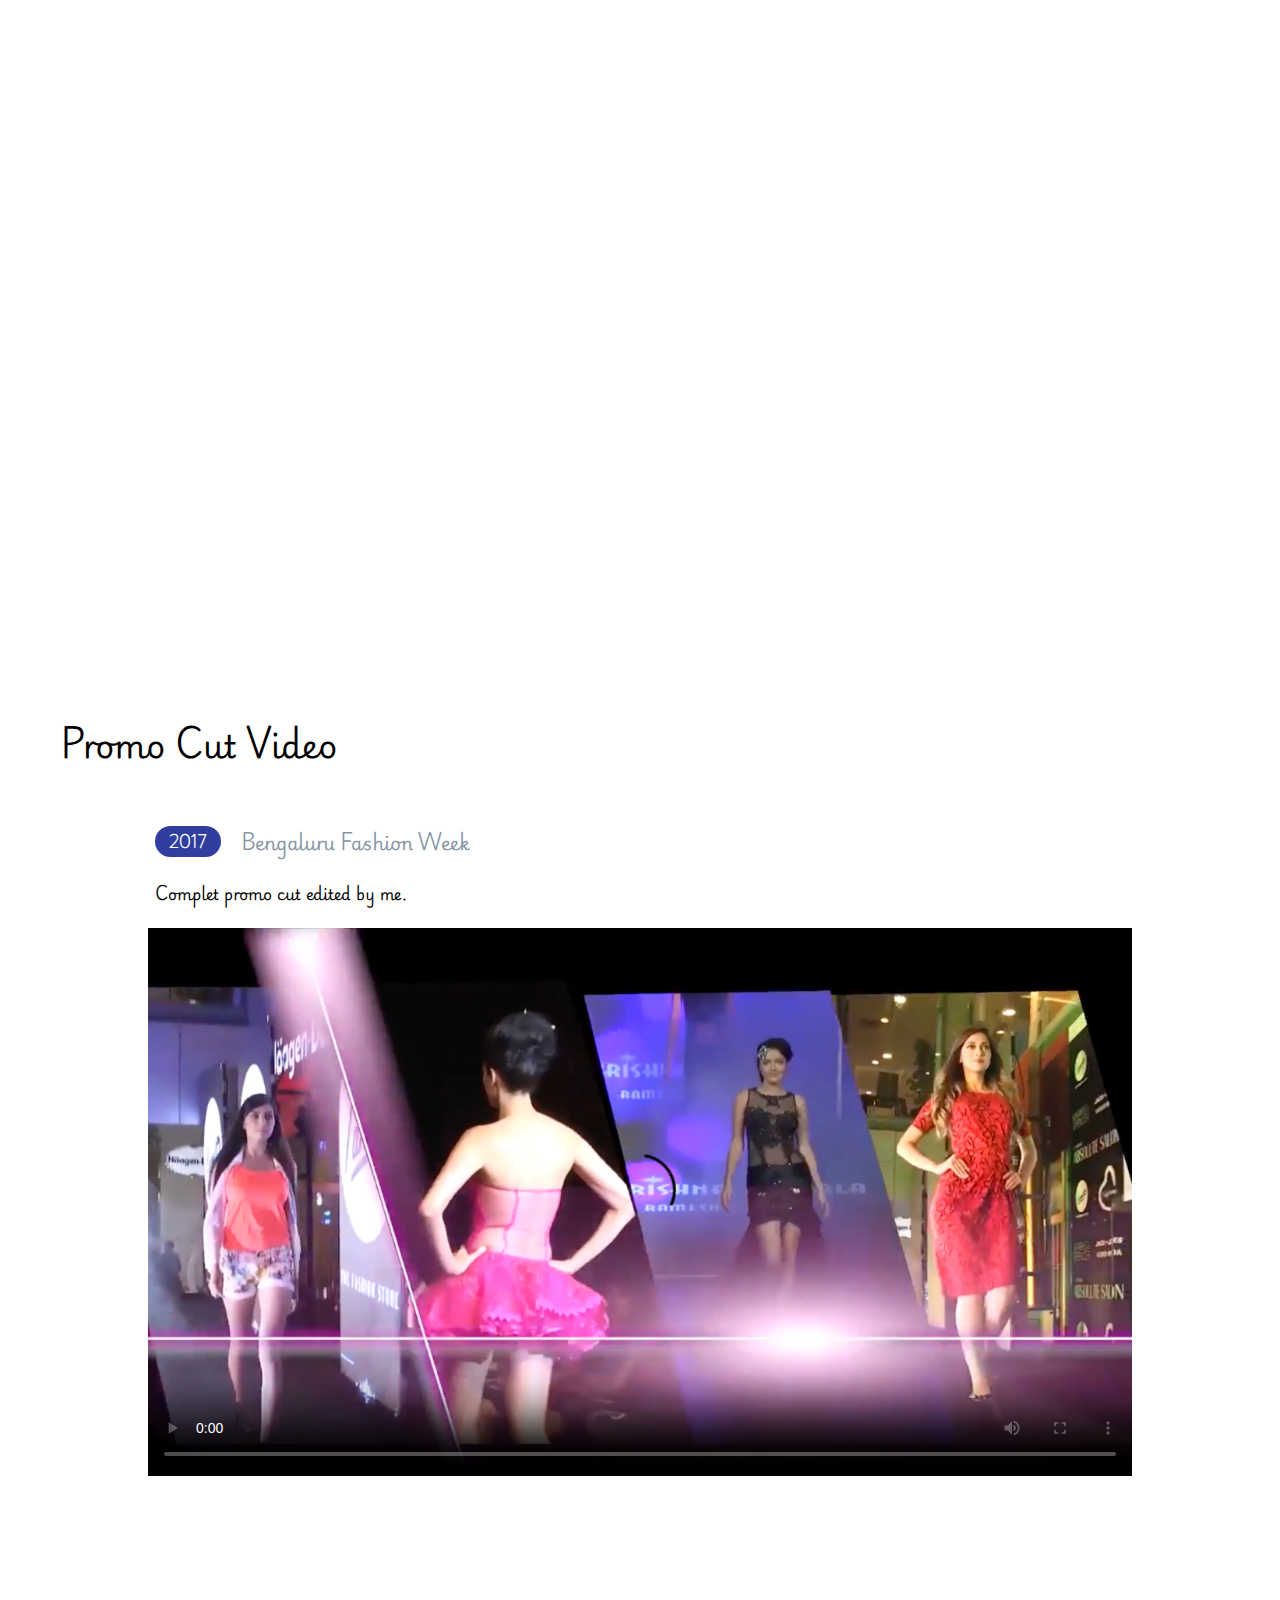
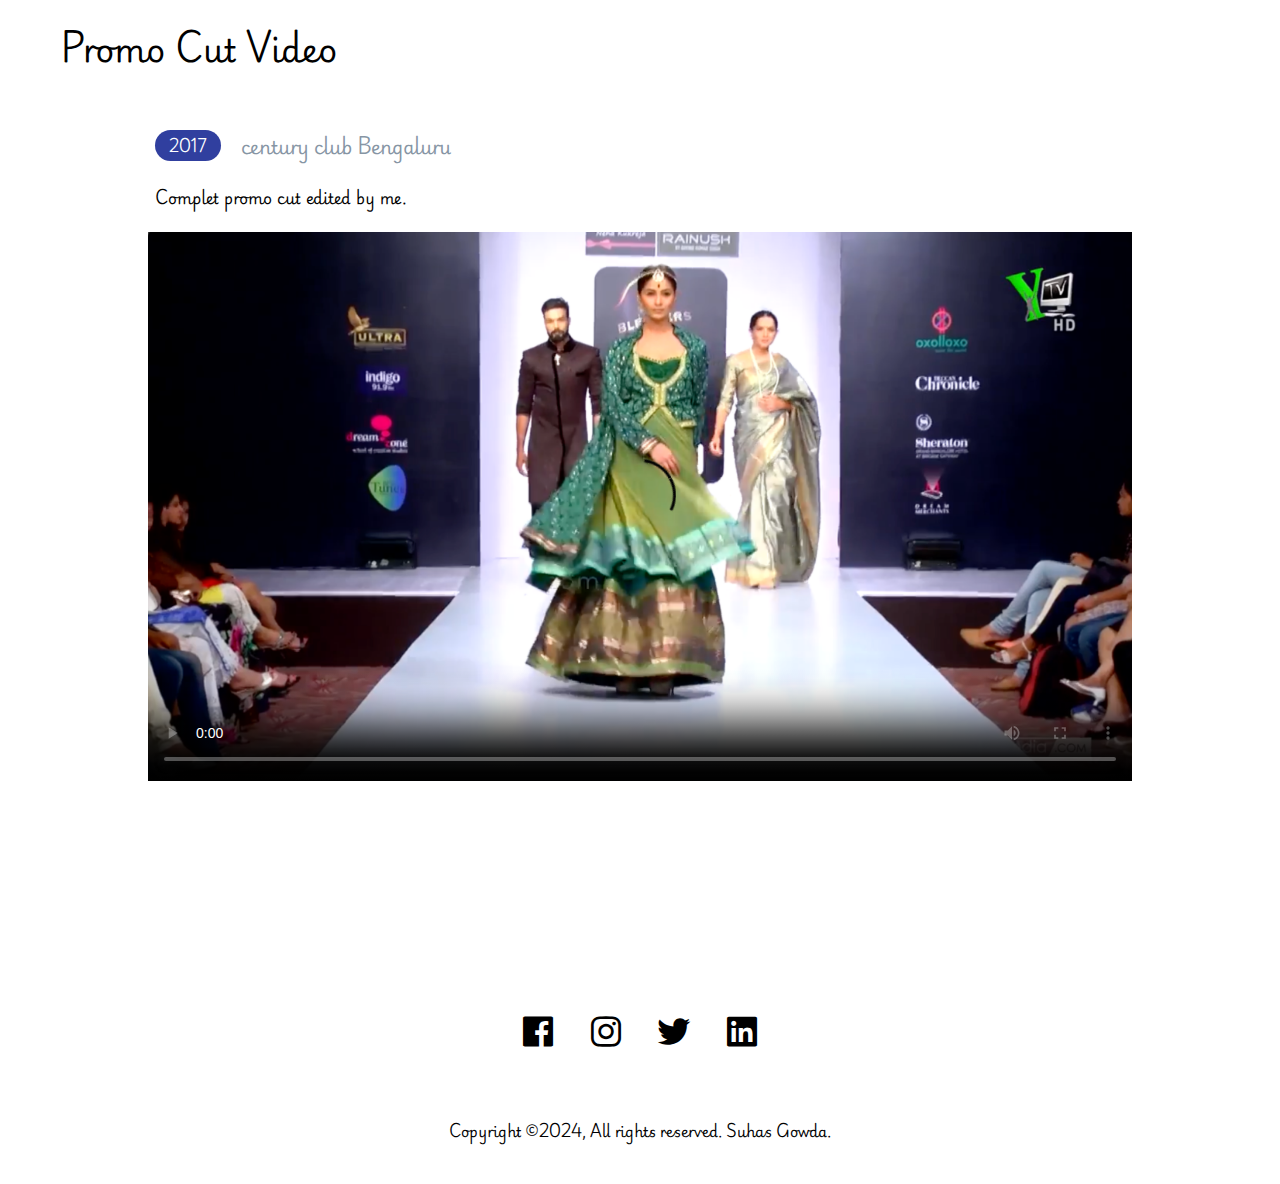
==== commit 8c6df21c: "single-work.html" ====
--- a/single-work.html
+++ b/single-work.html
@@ -78,7 +78,7 @@
     <p>Complet promo cut edited by me.</p>
 
     <!-- First local video -->
-    <video controls width="100% auto" poster="assets/Thumbnail.png">
+    <video controls width="100% auto" poster="assets/Thumbnail 2.png">
         <source src="assets/Promo video.mp4" type="video/mp4">
         Your browser does not support the video tag.
     </video>
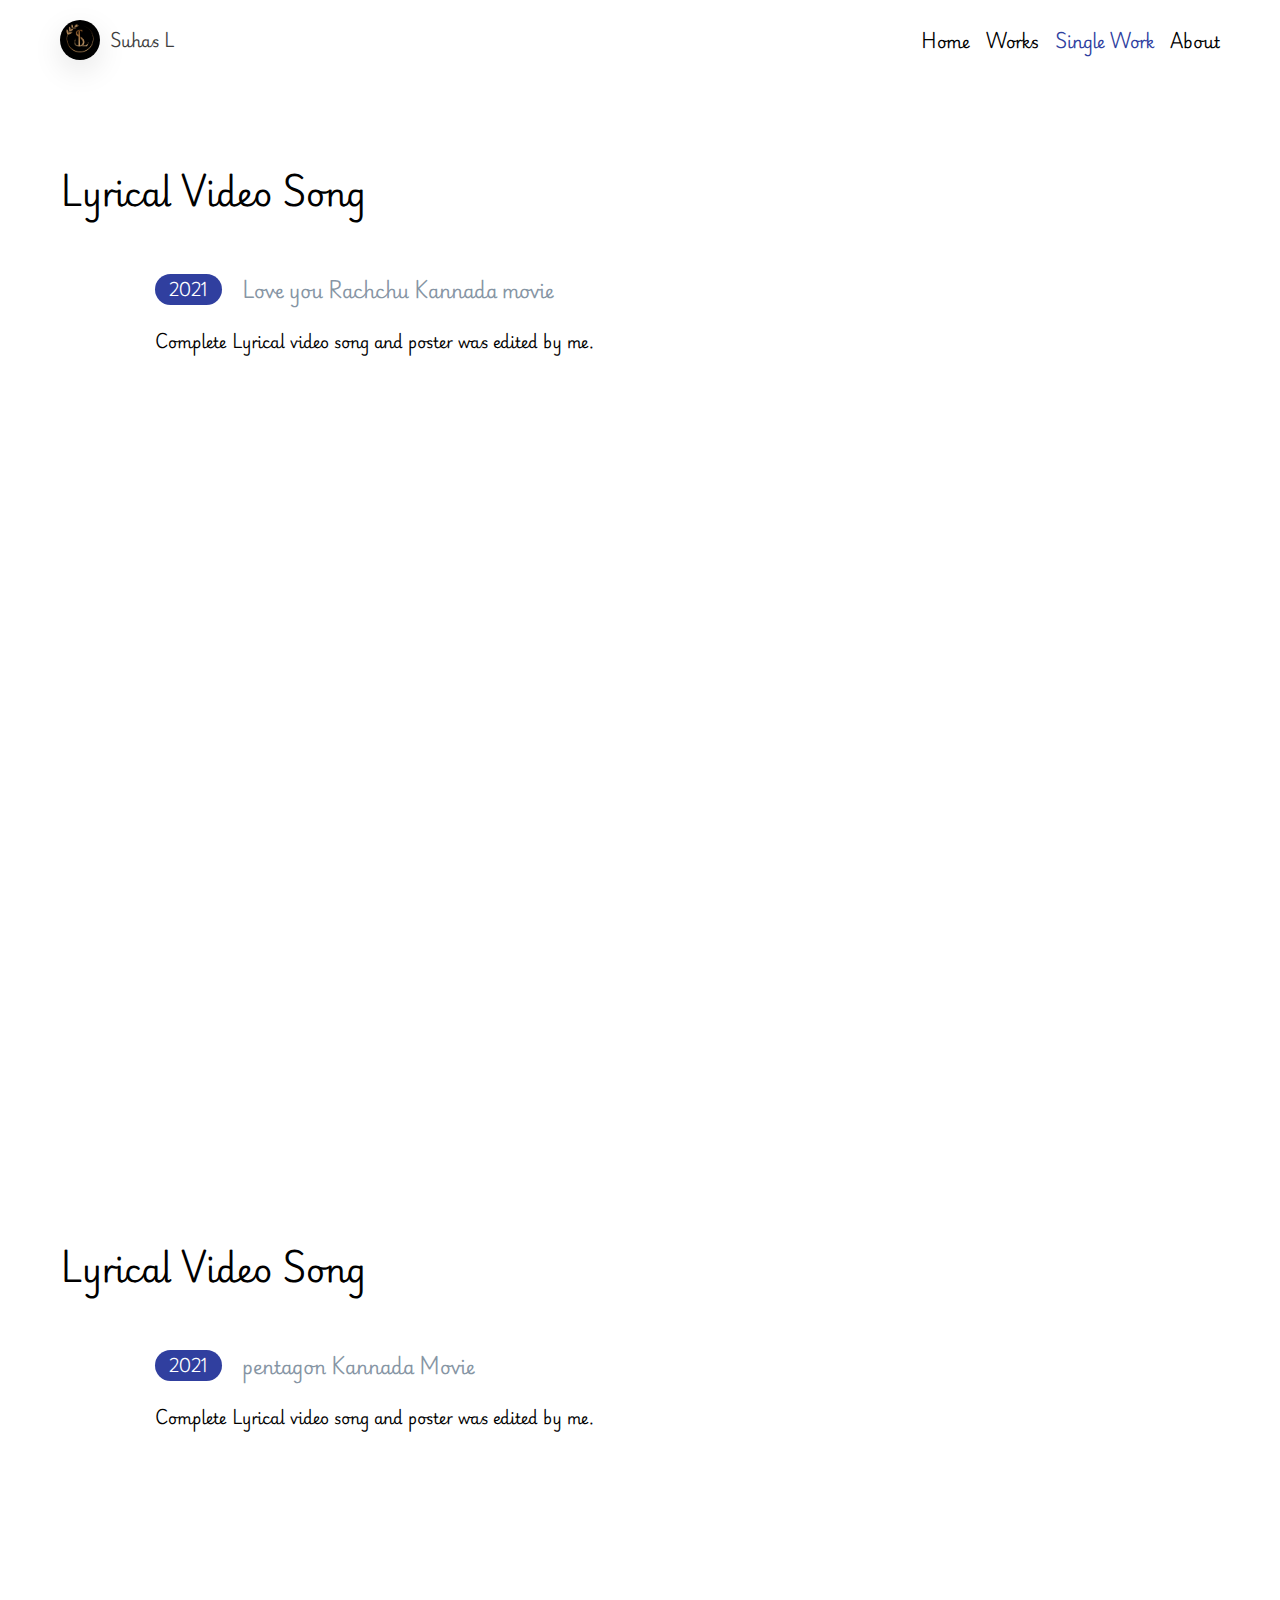
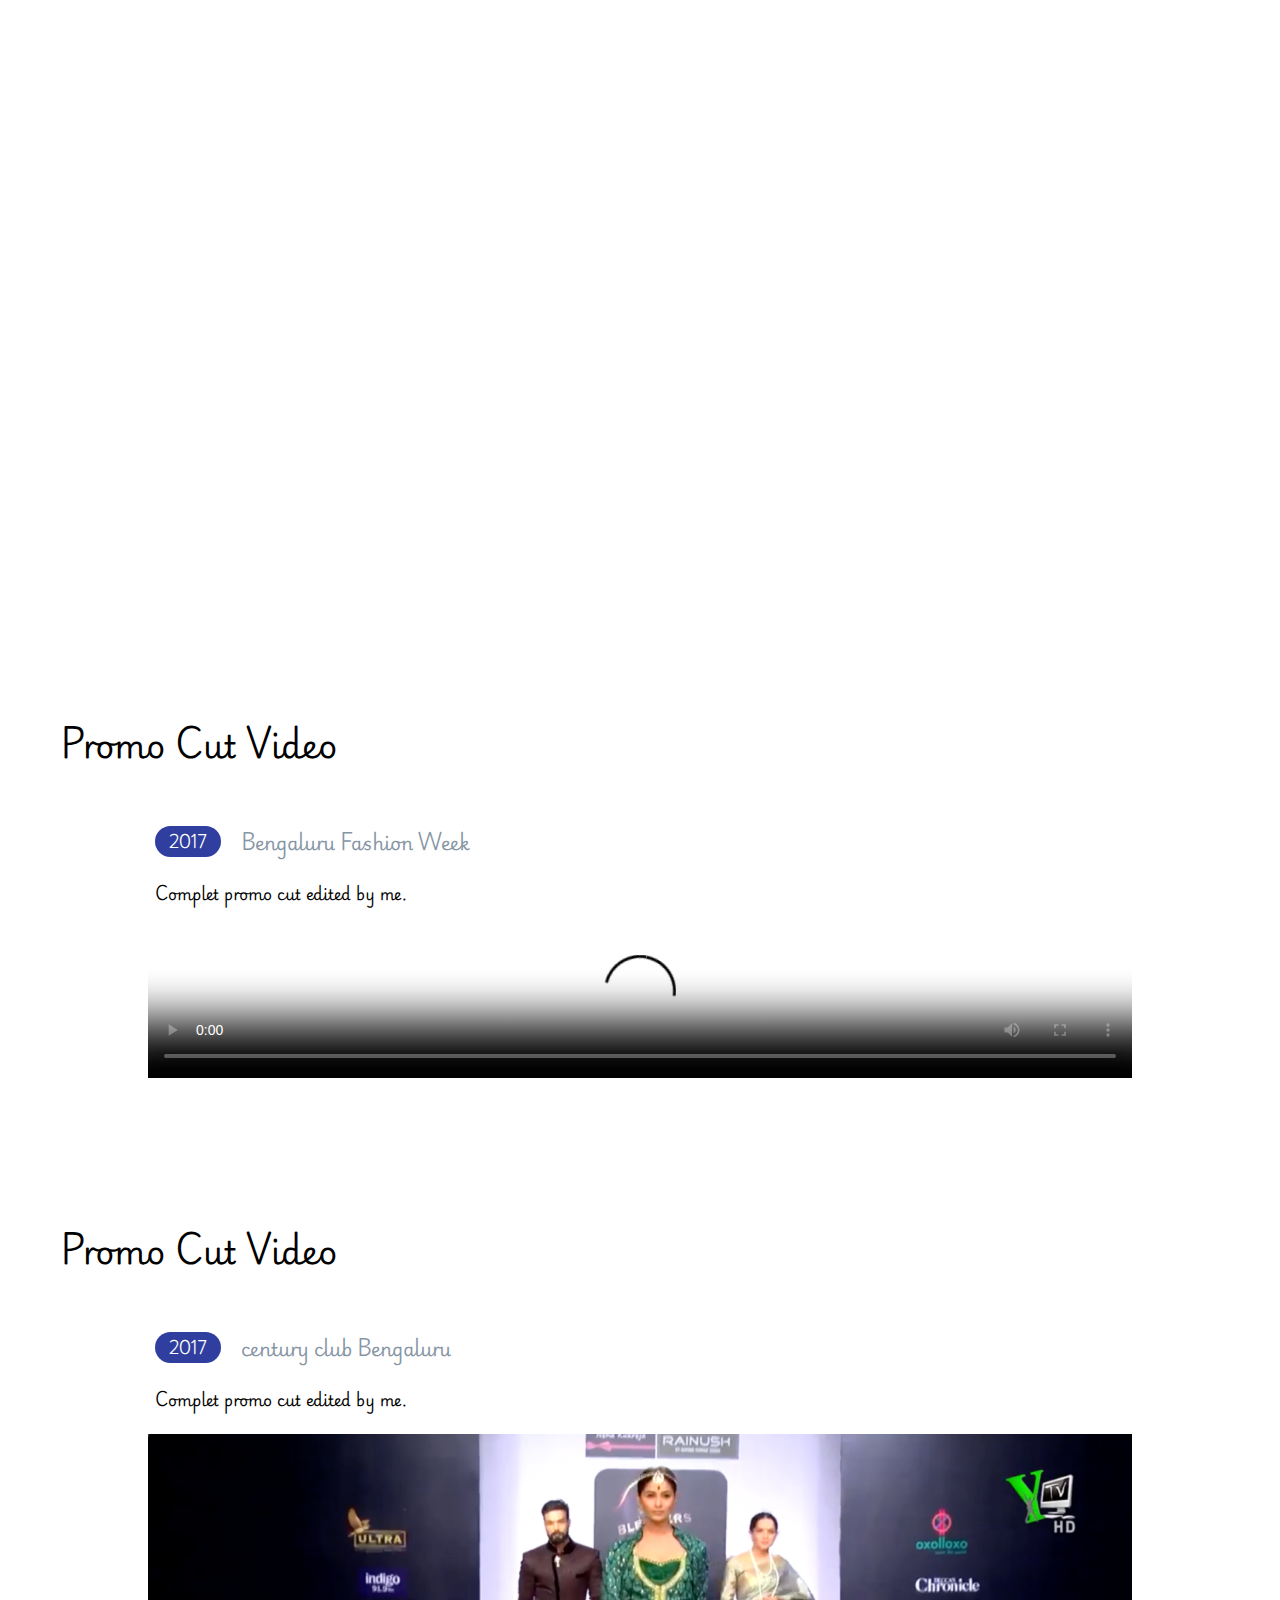
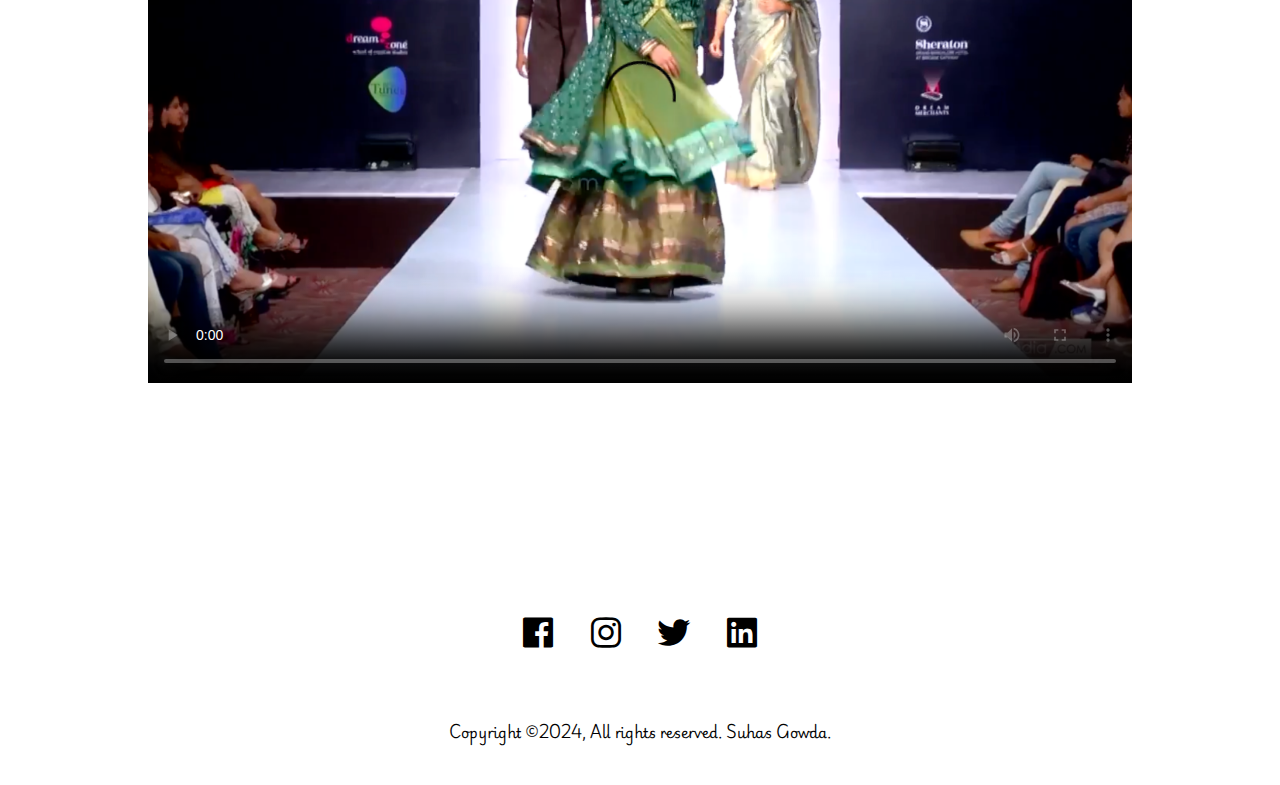
==== commit a3c0f454: "single-work.html" ====
--- a/single-work.html
+++ b/single-work.html
@@ -78,7 +78,7 @@
     <p>Complet promo cut edited by me.</p>
 
     <!-- First local video -->
-    <video controls width="100% auto" poster="assets/Thumbnail 2.png">
+    <video controls width="100% auto" poster="assets/Thumbnail-2.png">
         <source src="assets/Promo video.mp4" type="video/mp4">
         Your browser does not support the video tag.
     </video>
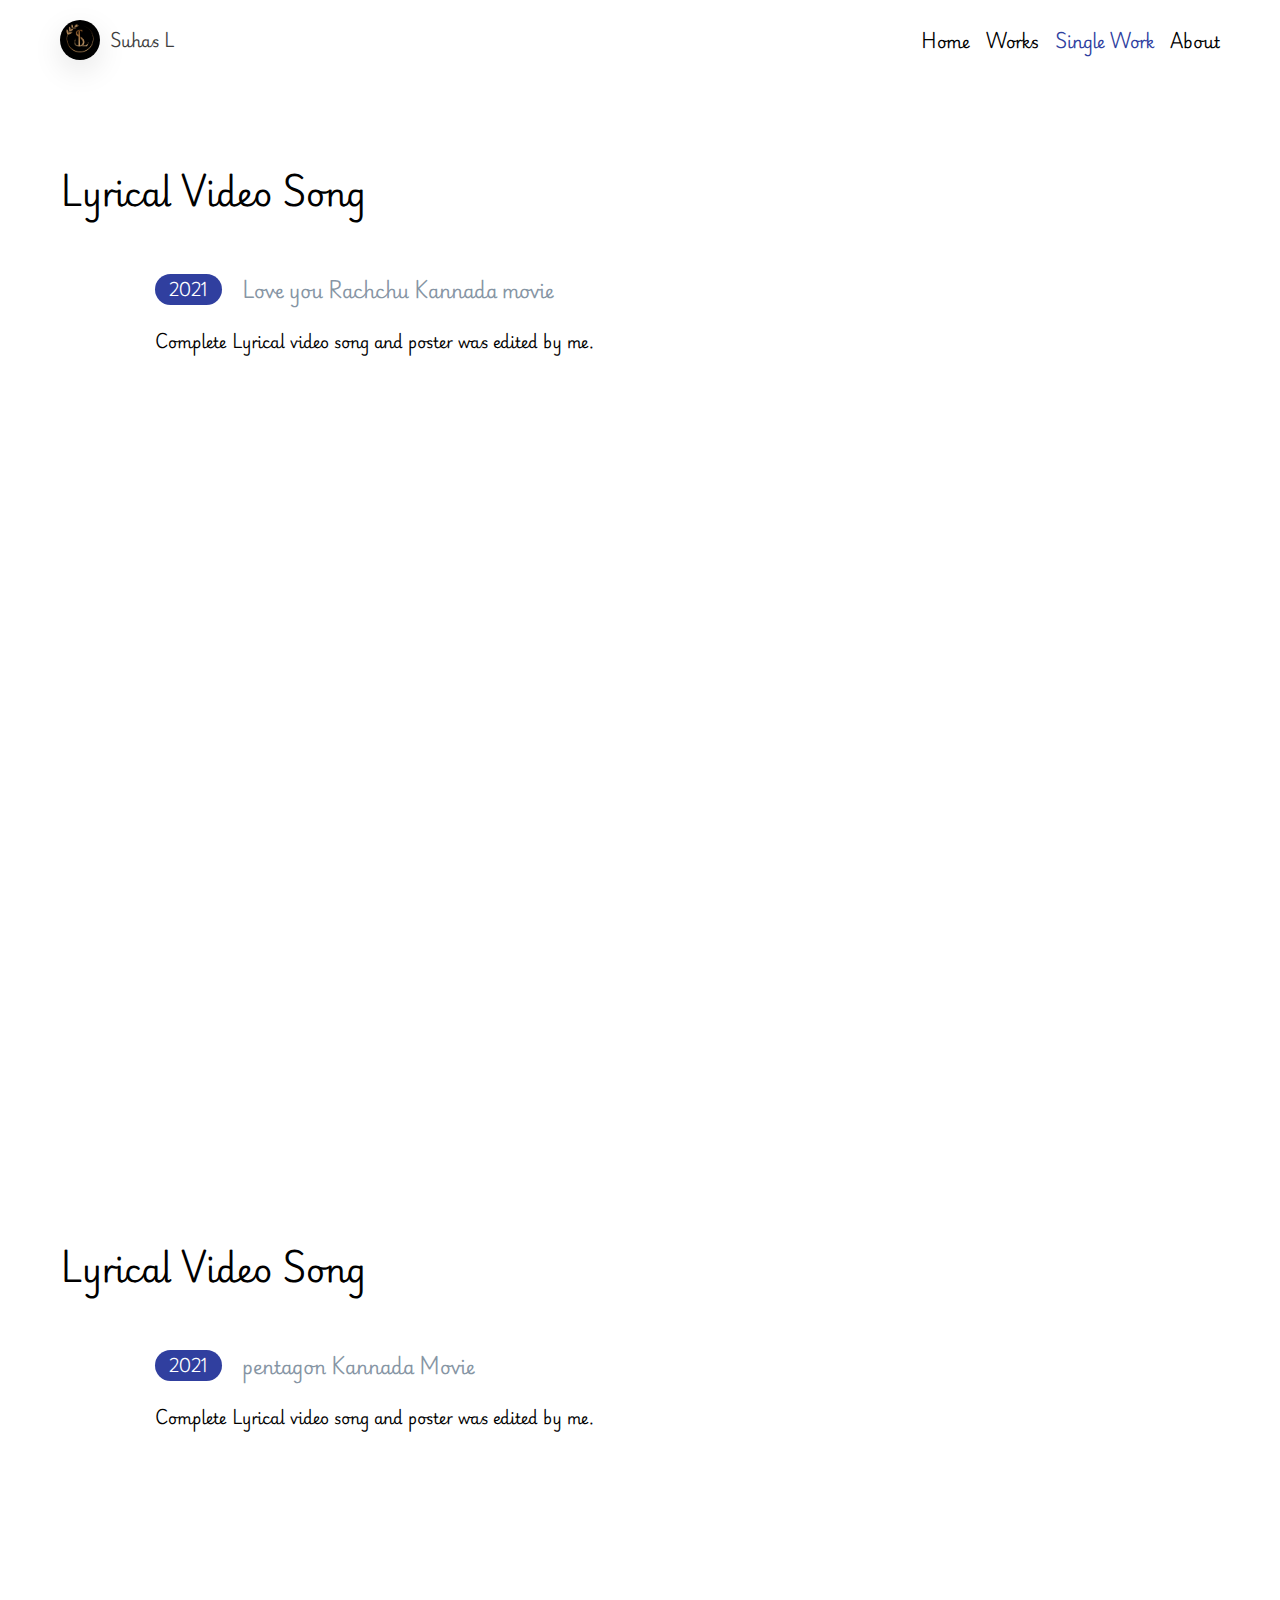
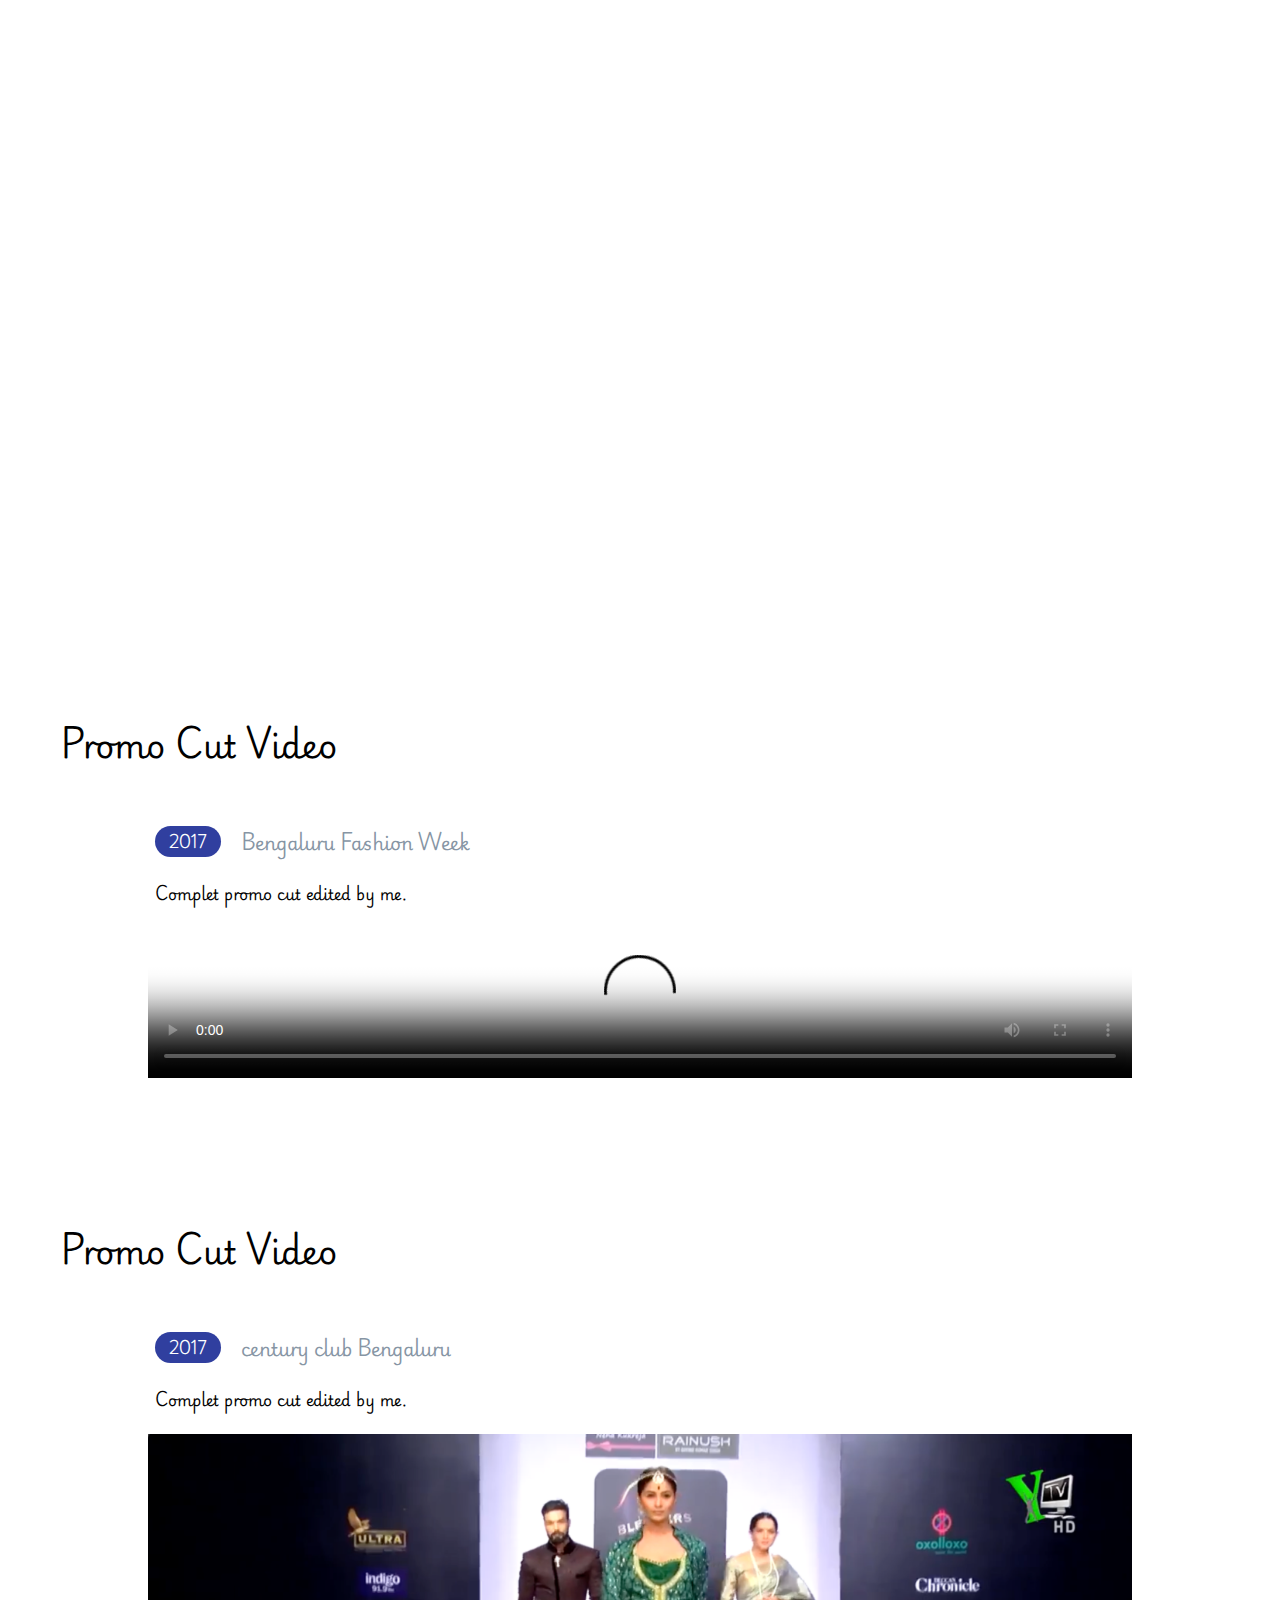
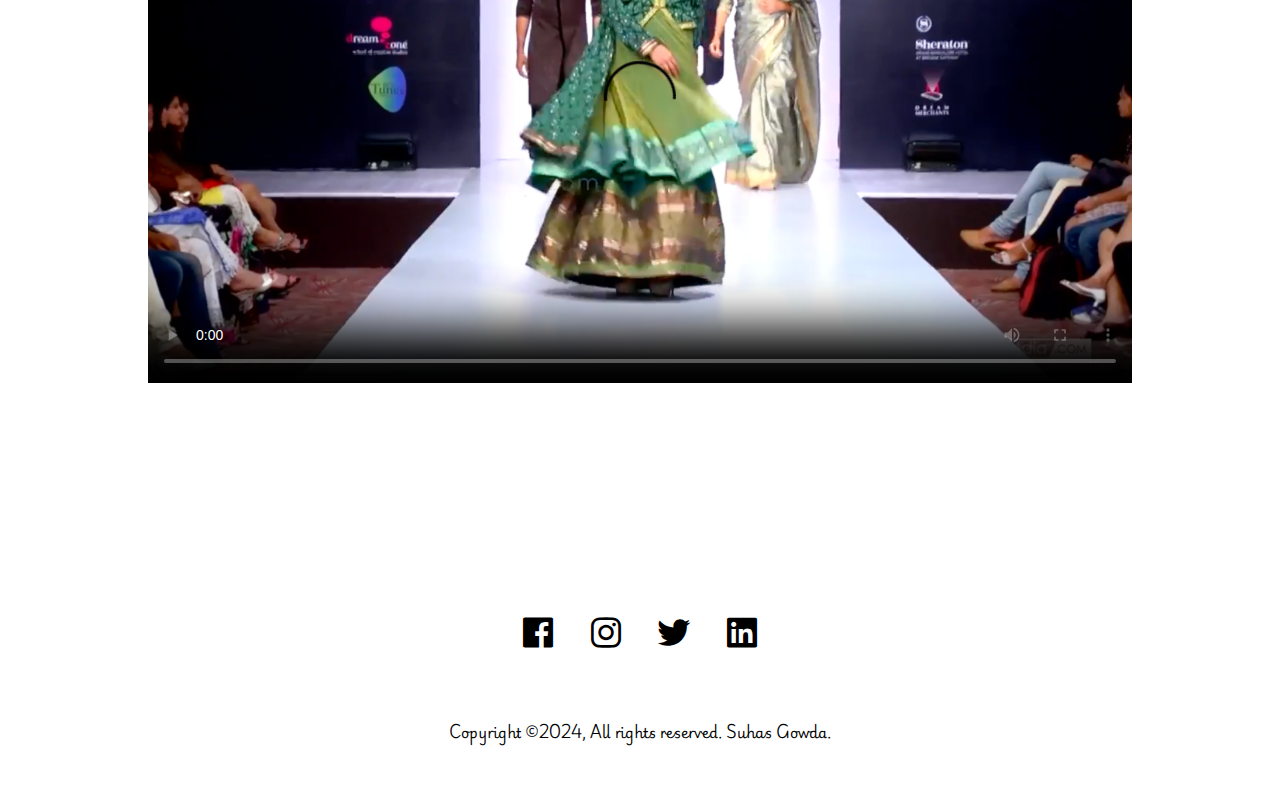
==== commit 004e9ff4: "single-work.html" ====
--- a/single-work.html
+++ b/single-work.html
@@ -78,7 +78,7 @@
     <p>Complet promo cut edited by me.</p>
 
     <!-- First local video -->
-    <video controls width="100% auto" poster="assets/Thumbnail-2.png">
+    <video controls width="100% auto" poster="assets/Thumbnail 2.png">
         <source src="assets/Promo video.mp4" type="video/mp4">
         Your browser does not support the video tag.
     </video>
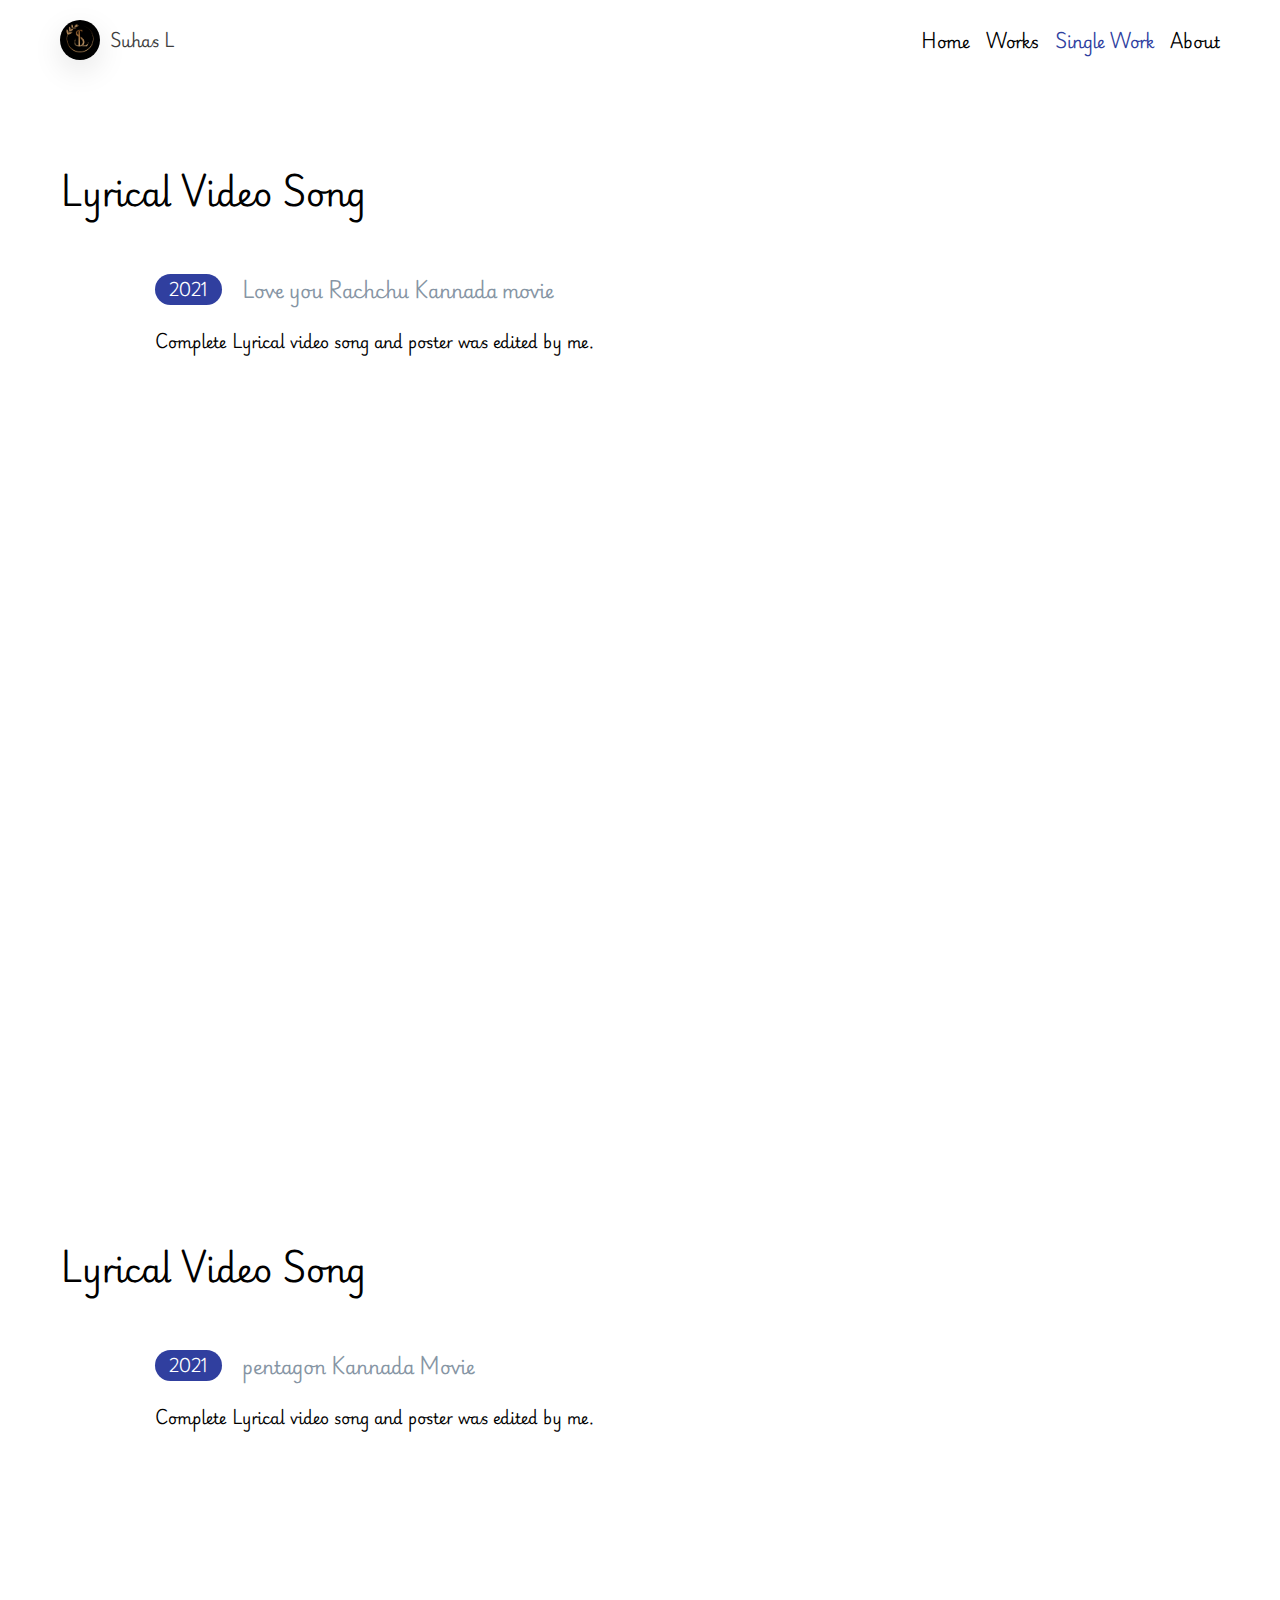
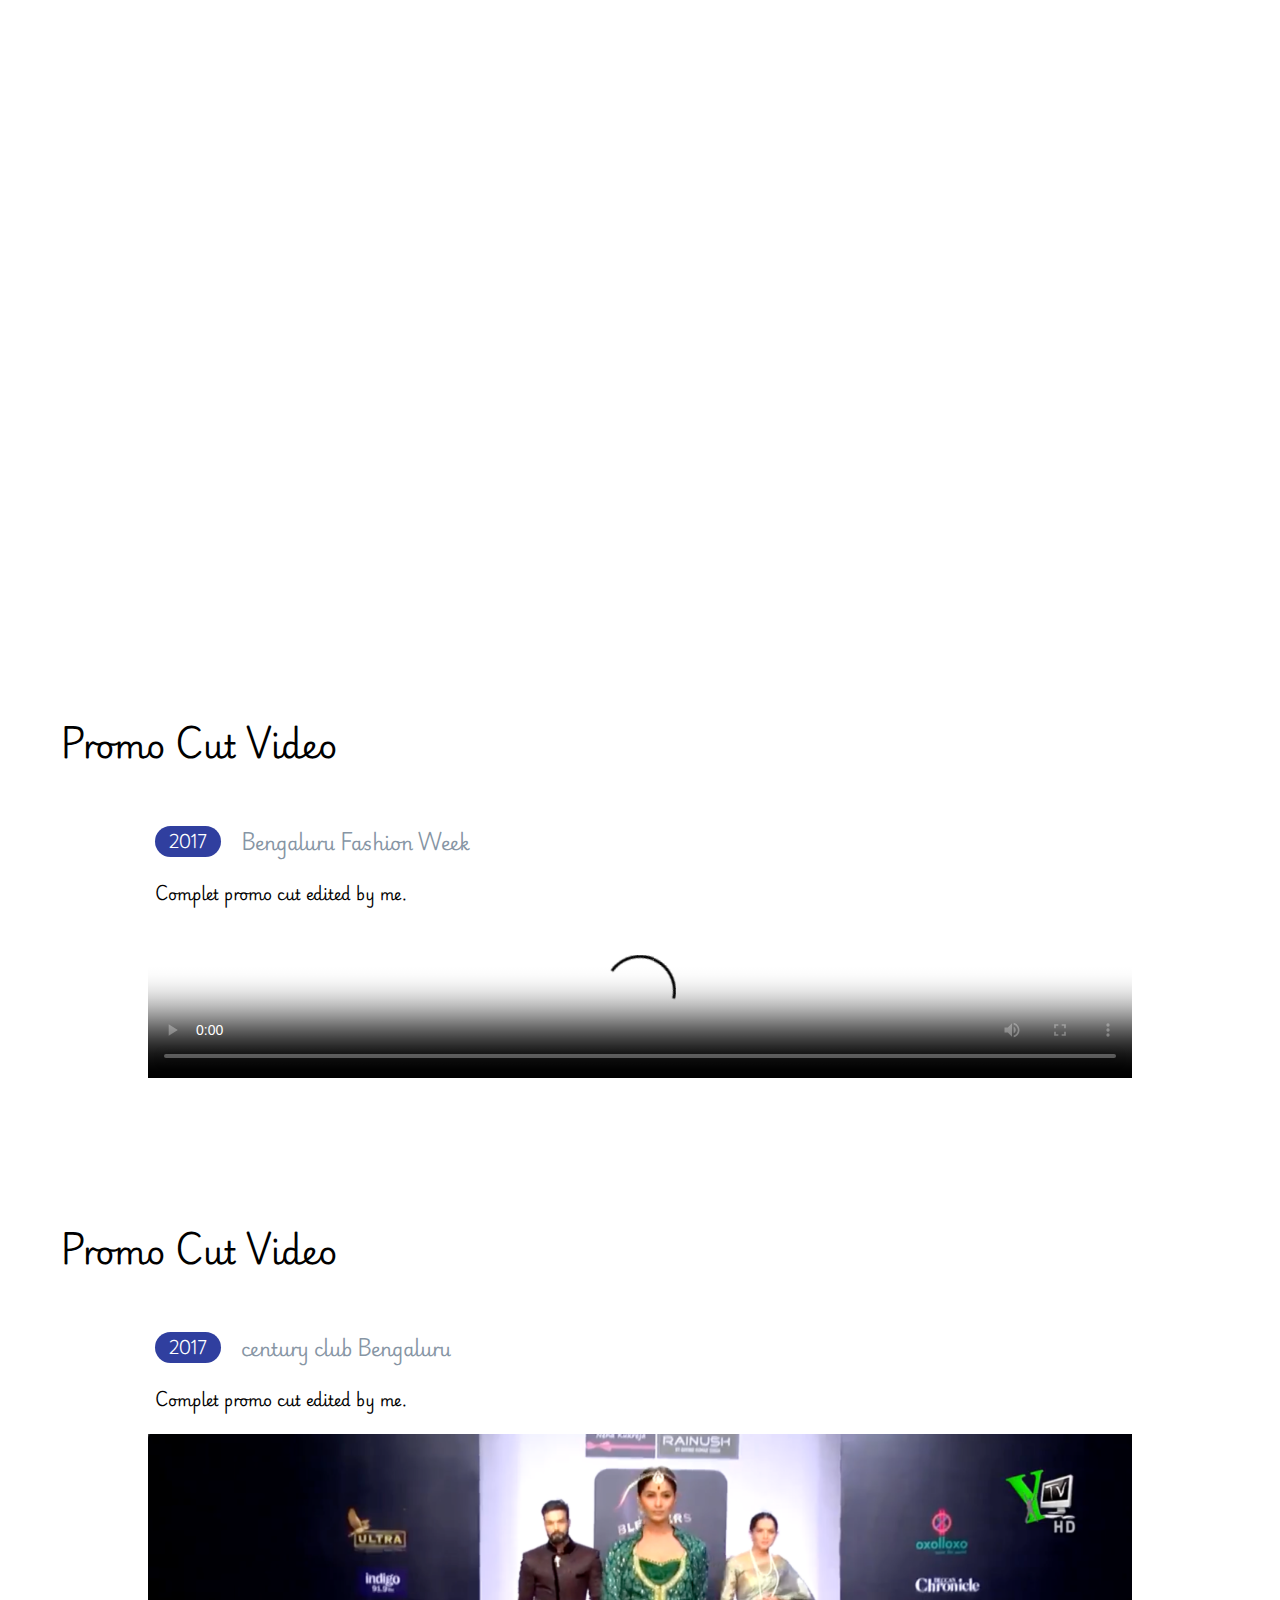
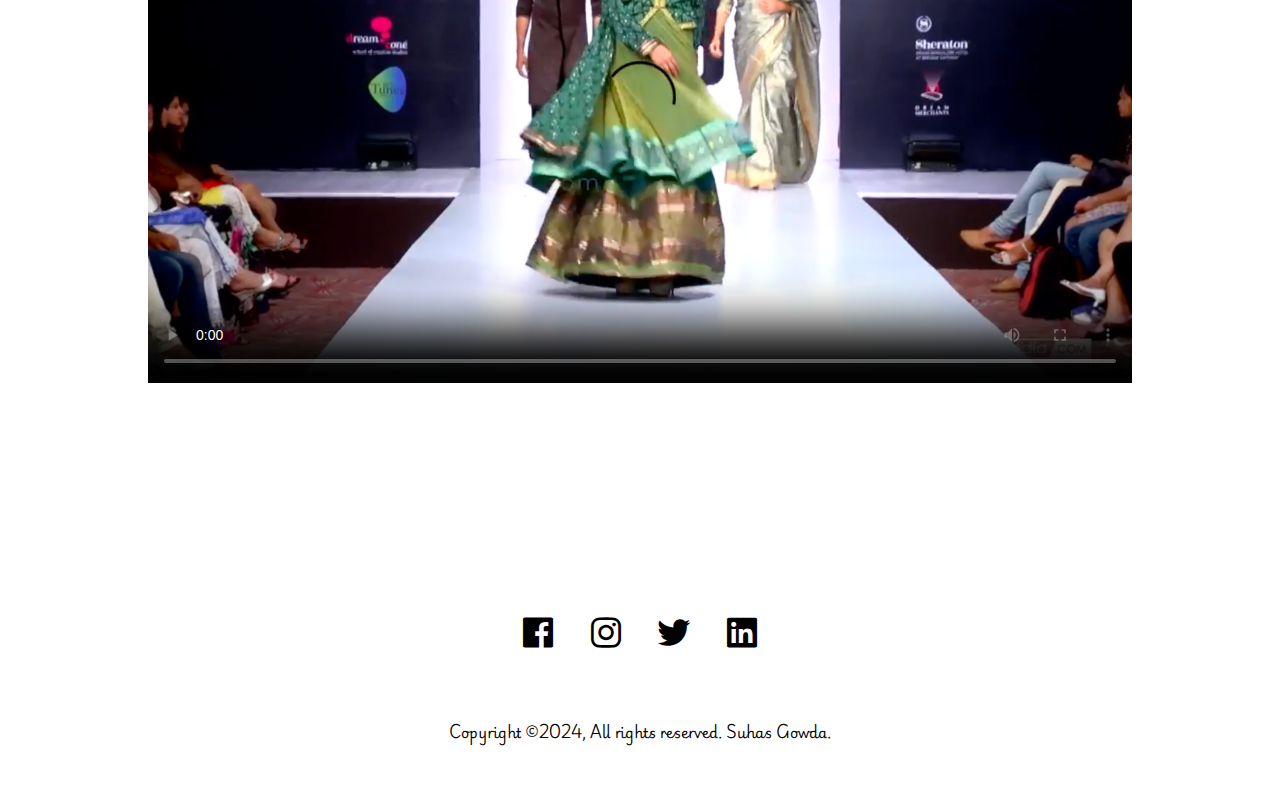
==== commit e7f12c1e: "single-work.html" ====
--- a/single-work.html
+++ b/single-work.html
@@ -78,7 +78,7 @@
     <p>Complet promo cut edited by me.</p>
 
     <!-- First local video -->
-    <video controls width="100% auto" poster="assets/Thumbnail 2.png">
+    <video controls width="100% auto" poster="assets/Thumbnail-2.png">
         <source src="assets/Promo video.mp4" type="video/mp4">
         Your browser does not support the video tag.
     </video>
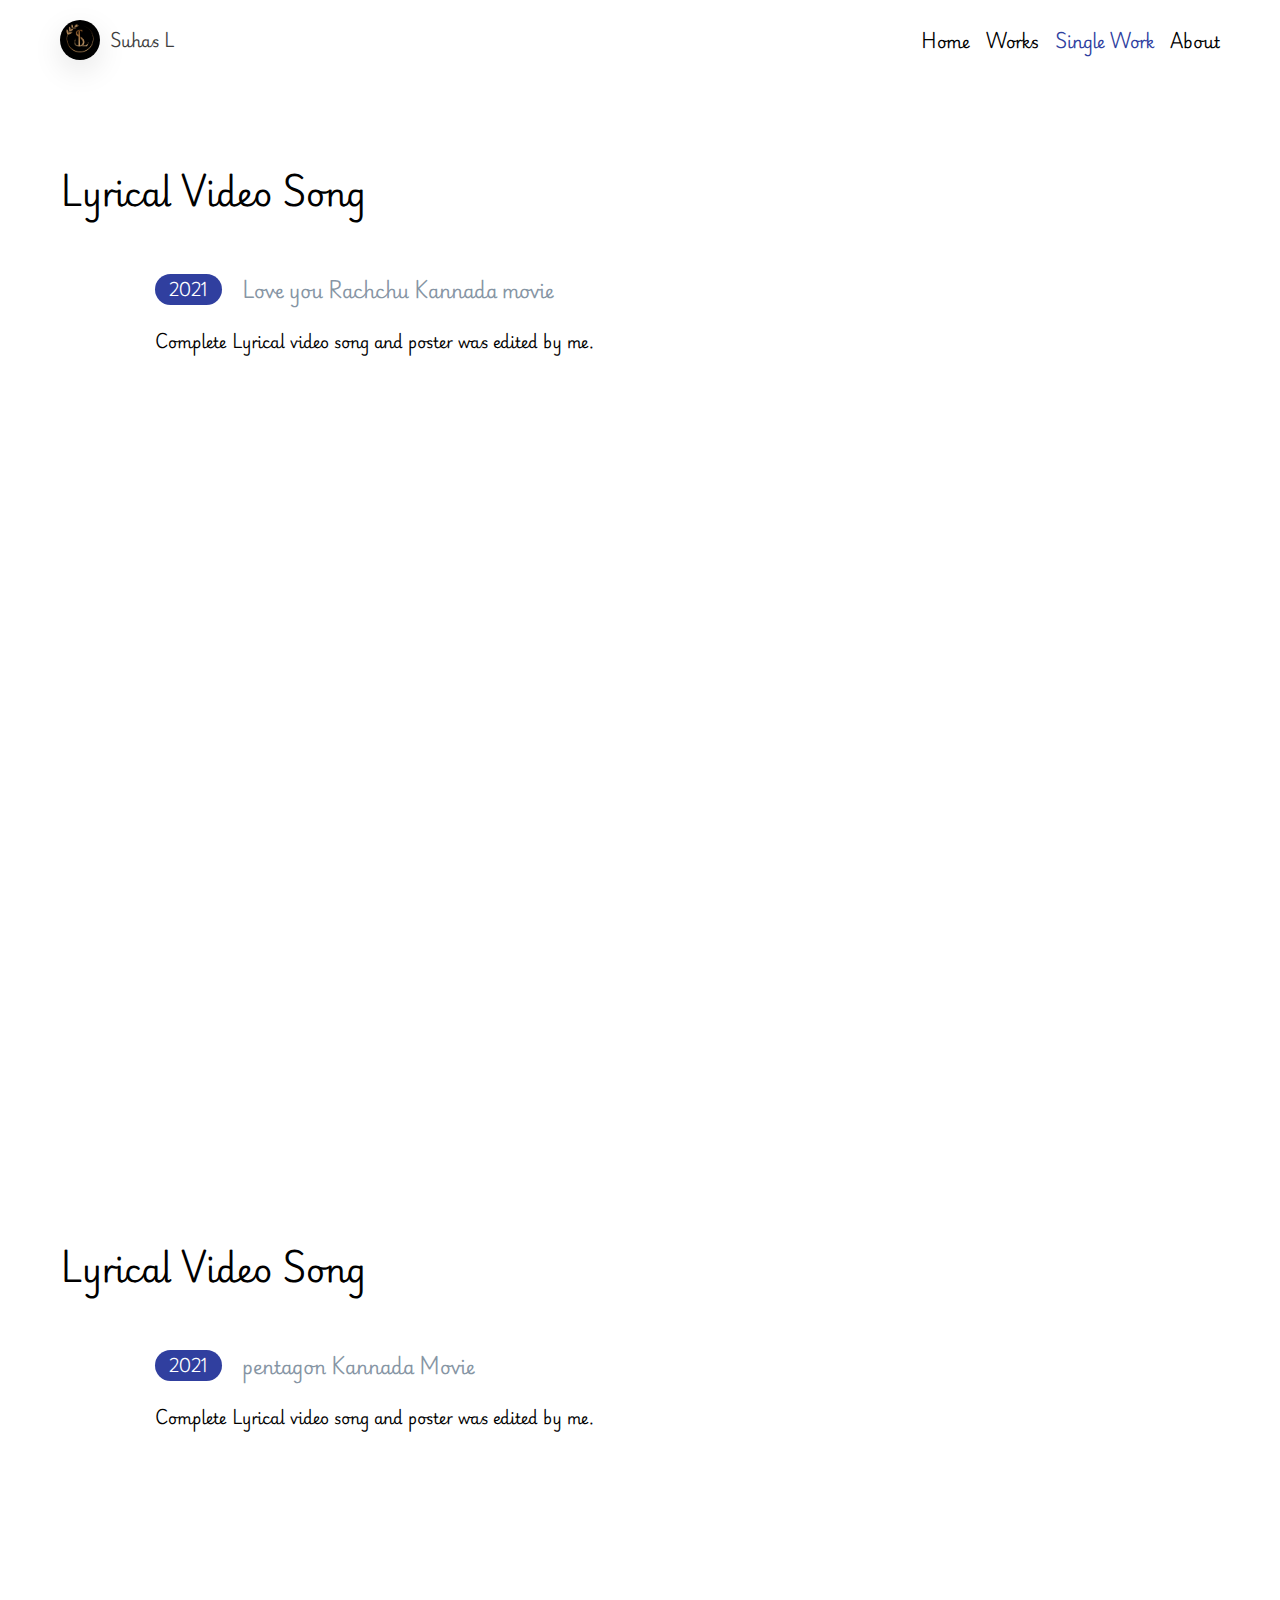
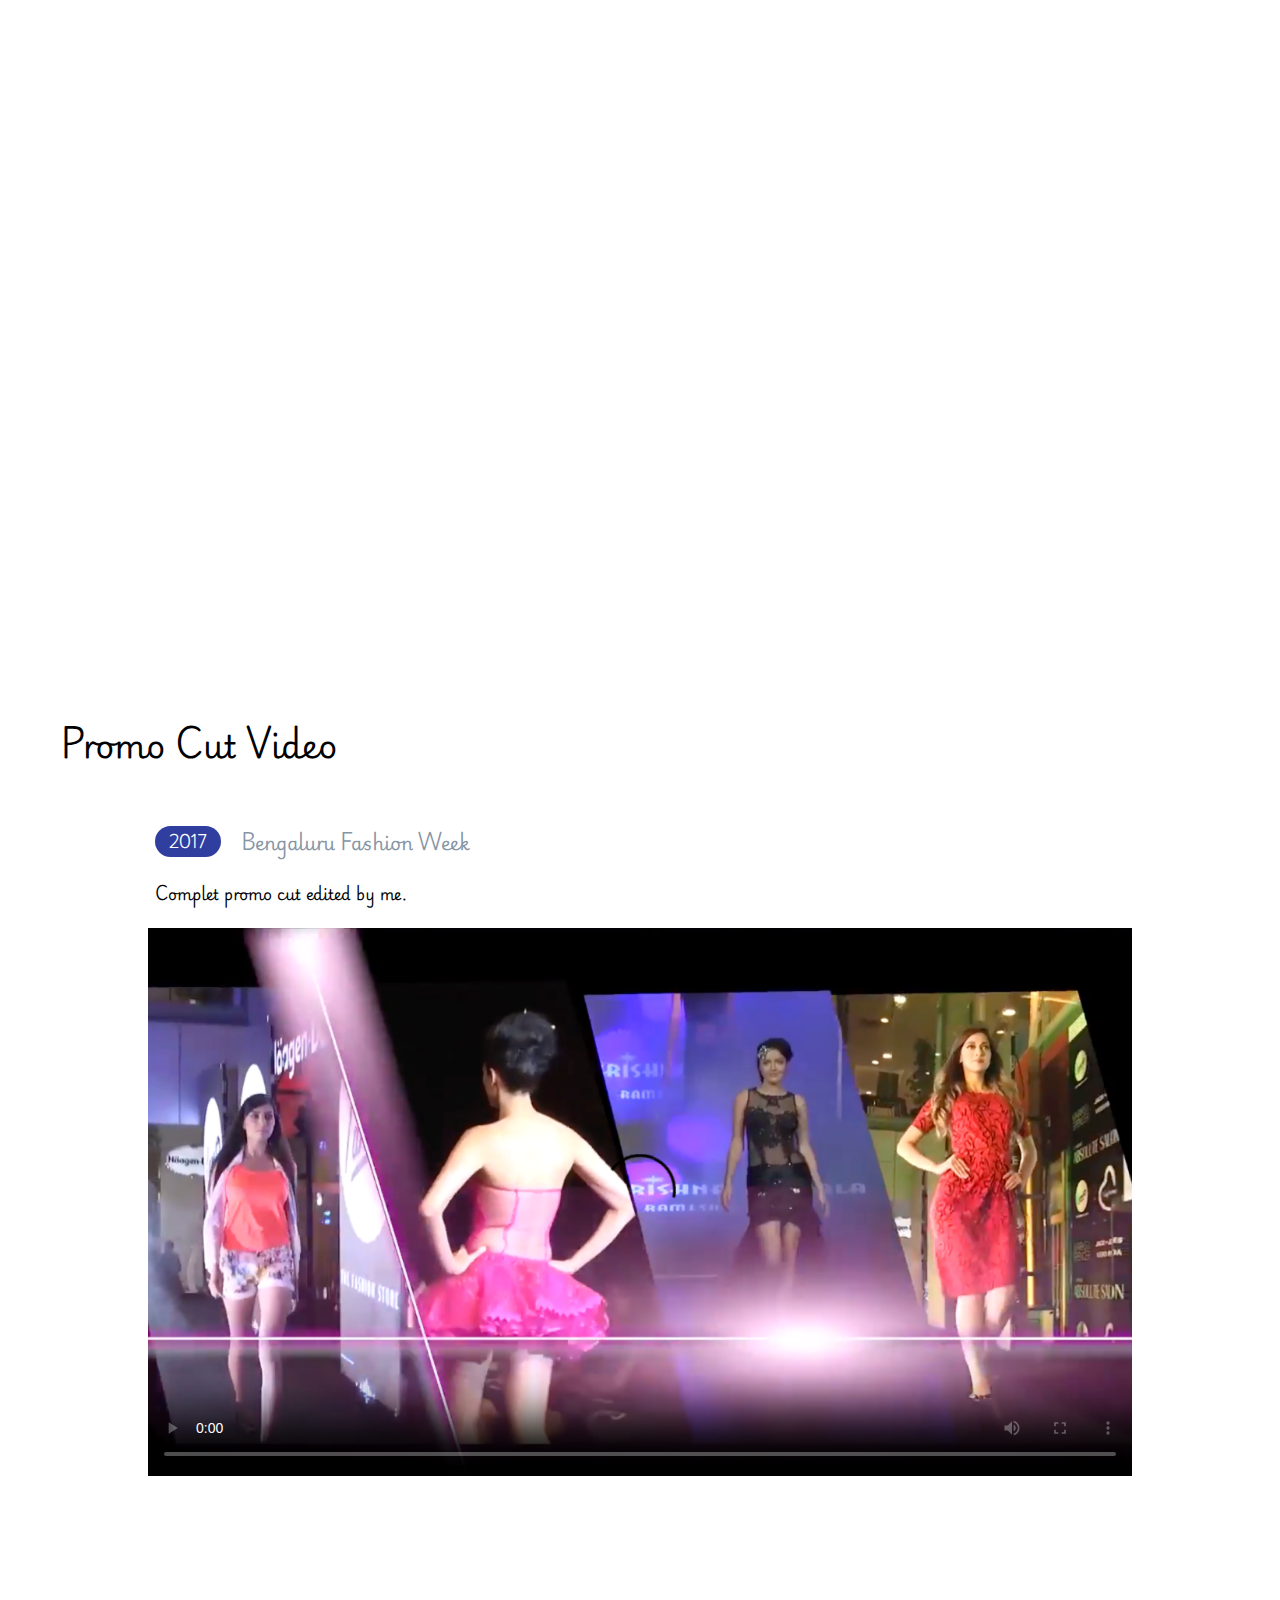
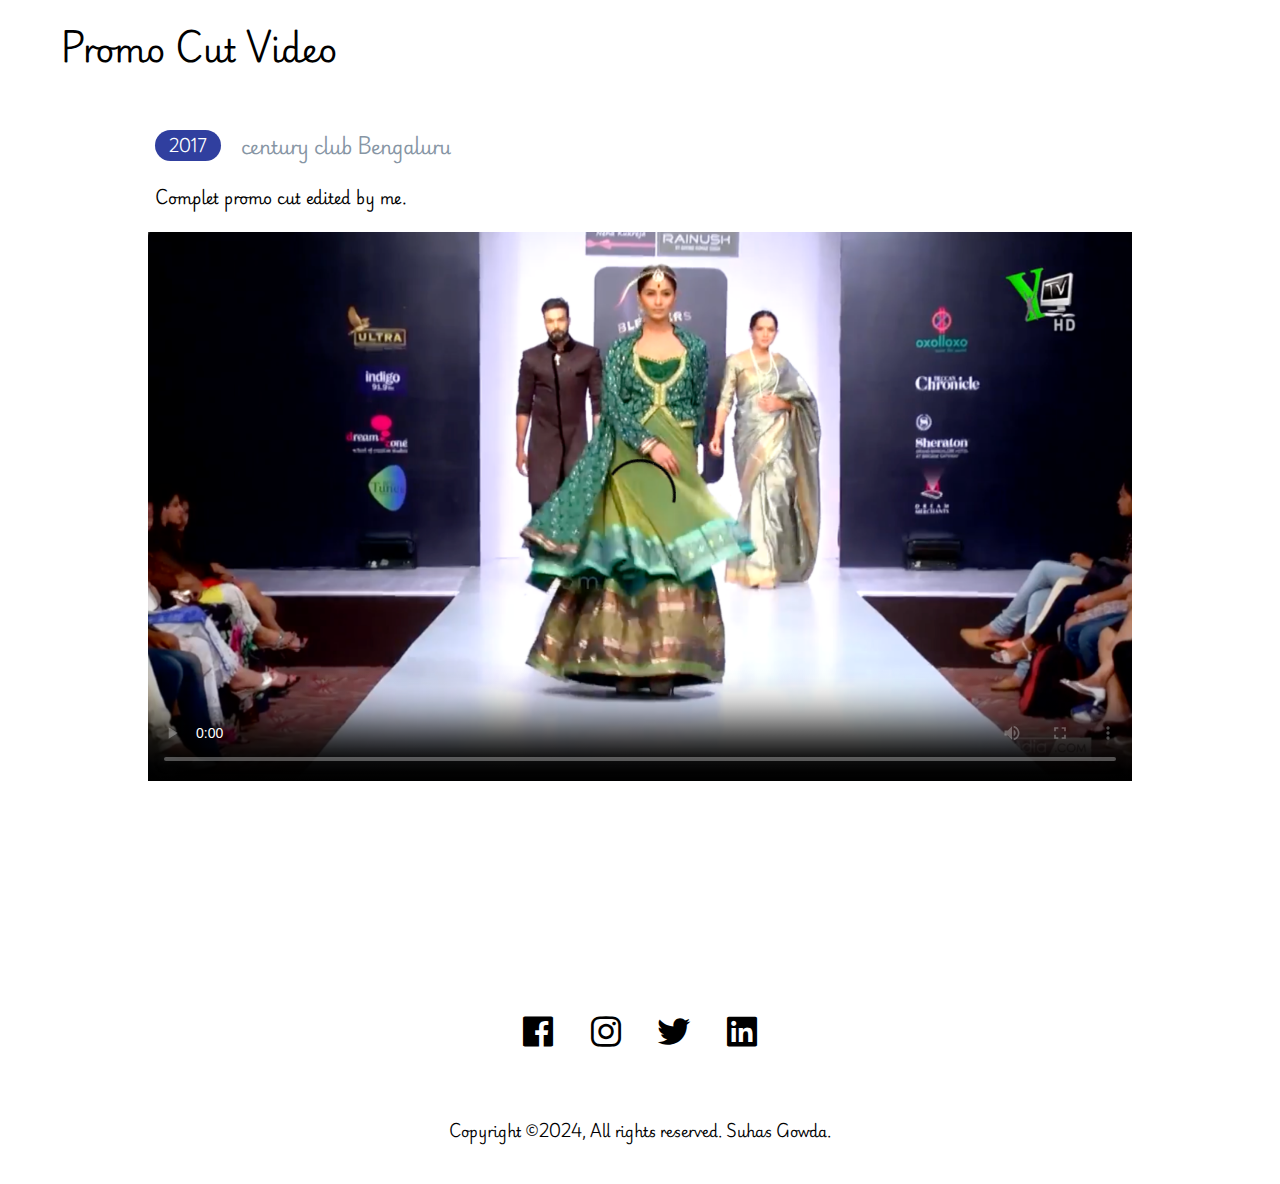
==== commit 12cd7299: "single-work.html" ====
--- a/single-work.html
+++ b/single-work.html
@@ -78,7 +78,7 @@
     <p>Complet promo cut edited by me.</p>
 
     <!-- First local video -->
-    <video controls width="100% auto" poster="assets/Thumbnail-2.png">
+    <video controls width="100% auto" poster="assets/Thumbnail 2.png">
         <source src="assets/Promo video.mp4" type="video/mp4">
         Your browser does not support the video tag.
     </video>
